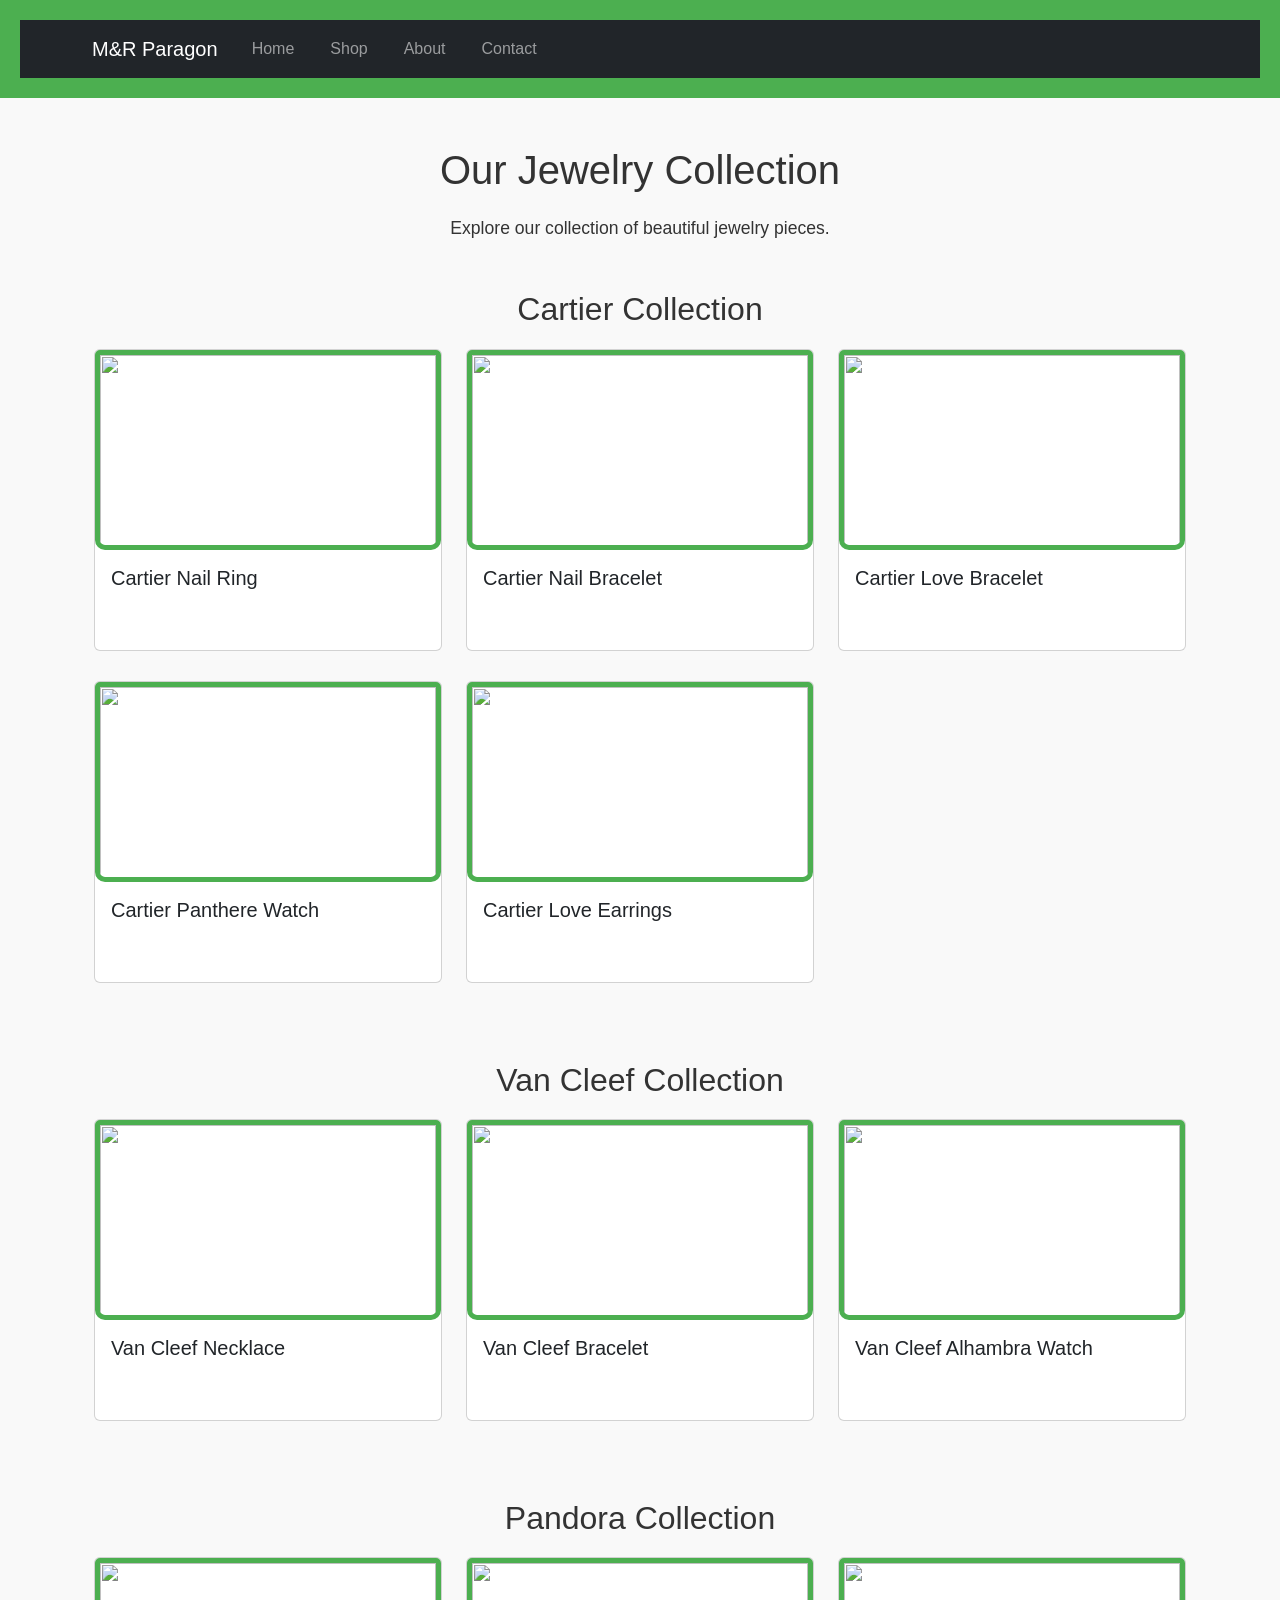
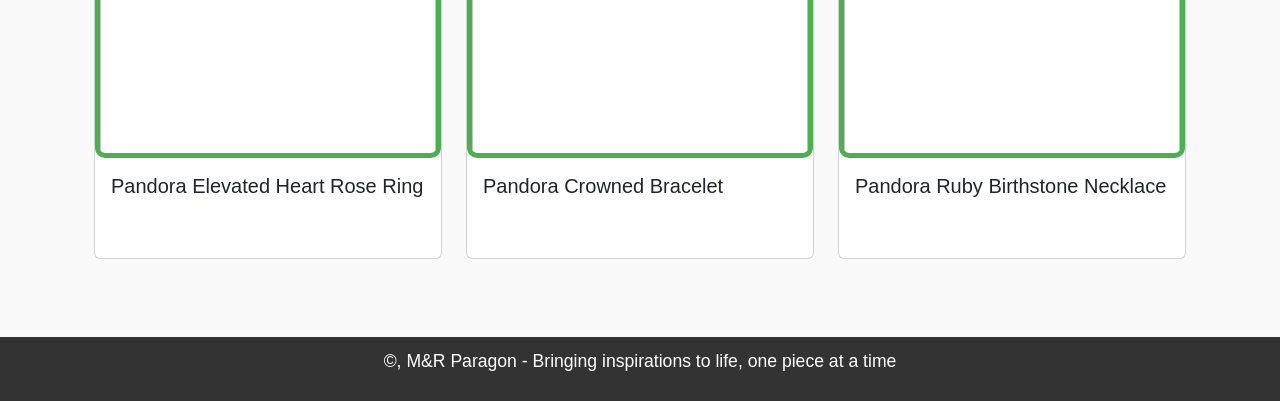
==== index.html @ f0ed409f "Update homepage title M&R Paragon and shop page" ====
<!DOCTYPE html>

<html lang="en">

<head>

<meta charset="UTF-8">

<meta name="viewport" content="width=device-width, initial-scale=1.0">

<title>M&R Paragon</title>

 <title>M&R Paragon</title> 

    <!-- Bootstrap CSS --> 

    <link href="https://cdn.jsdelivr.net/npm/bootstrap@5.3.0/dist/css/bootstrap.min.css" rel="stylesheet"> 

    <!-- Custom CSS --> 

    <link rel="stylesheet" href="styles.css"> 

</head>

<body>

<header> 

    <nav class="navbar navbar-expand-lg navbar-dark bg-dark"> 



        <div class="container"> 

            <a class="navbar-brand" href="index.html">M&R Paragon</a> 

            <button class="navbar-toggler" type="button" data-bs-toggle="collapse" data-bs-target="#navbarNav"> 

                <span class="navbar-toggler-icon"></span> 

            </button> 

            <div class="collapse navbar-collapse" id="navbarNav"> 

                <ul class="navbar-nav"> 

                    <li class="nav-item"> 

                        <a class="nav-link" href="index.html">Home</a> 

                    </li> 

                    <li class="nav-item"><a class="nav-link" href="shop.html">Shop</a> 
                    
                    </li>

                    <li class="nav-item"> 

                        <a class="nav-link" href="about.html">About</a> 

                    </li> 

                    <li class="nav-item"> 

                        <a class="nav-link" href="contact.html">Contact</a> 

                    </li> 

                </ul> 

            </div> 

        </div> 

    </nav> 

</header> 

<main>

<main class="container my-5"> 

        <div class="container mt-5">

        <h1 class="text-center">Our Jewelry Collection</h1>
        
        <p class="text-center">
            Explore our collection of beautiful jewelry pieces.
        </p>

    </div>

    <div class="container mt-5">
        <h2 class="text-center mt-5">Cartier Collection</h2>
        <div class="row">

            <div class="col-md-4">
                <div class="card">

                    <img src="https://i.redd.it/cartier-nail-ring-from-miss-chen-v0-prbji5fy61oc1.jpg?width=1600&format=pjpg&auto=webp&s=e58f113981d6c70416b1d5cdf6a191837d64e76e" class="card-img-top">

                    <div class="card-body">
                        <h5 class="card-title">Cartier Nail Ring</h5>
                    </div>

                </div>
            </div>
            <div class="col-md-4">
                <div class="card">

                    <img src="https://encrypted-tbn0.gstatic.com/images?q=tbn:ANd9GcS59gCNpRDJE7nk_mjT8EjLBcBiODa83-OTsg&s" class="card-img-top">

                    <div class="card-body">
                        <h5 class="card-title">Cartier Nail Bracelet</h5>
                    </div>

                </div>
            </div>
            <div class="col-md-4">
                <div class="card">

                    <img src="https://encrypted-tbn0.gstatic.com/images?q=tbn:ANd9GcSBH5bOCgPOYywVp0LKXH1x812YaNh8NZI_1w&s" class="card-img-top">

                    <div class="card-body">
                        <h5 class="card-title">Cartier Love Bracelet</h5>
                    </div>

                </div>
            </div>

             <div class="col-md-4">
                <div class="card">

                    <img src="https://encrypted-tbn0.gstatic.com/images?q=tbn:ANd9GcR2xNUr3nPArh5bxdLEZTwpgVVrJLgCX3lV2g&s" class="card-img-top">

                    <div class="card-body">
                        <h5 class="card-title">Cartier Panthere Watch</h5>
                    </div>

                </div>
           
        </div>

         <div class="col-md-4">
                <div class="card">

                    <img src="https://www.cartier.com/dw/image/v2/BGTJ_PRD/on/demandware.static/-/Sites-cartier-master/default/dw1294893d/images/large/c0703fadab275537988f1188187a8061.png?sw=750&sh=750&sm=fit&sfrm=png" class="card-img-top">

                    <div class="card-body">
                        <h5 class="card-title">Cartier Love Earrings</h5>
                    </div>

                </div>
            </div>

<!--Cartier Collection ends here-->
        </div> <!--end container-->

        <!--Van Cleef Collection start-->
        <h2 class="text-center mt-5">Van Cleef Collection</h2>
        <div class="row">

            <div class="col-md-4">
            <div class="card">

                <img src="https://encrypted-tbn0.gstatic.com/images?q=tbn:ANd9GcQ5LrPoDuQiIuS8qdY1t2RxNv528I95sNbLRg&s" class="card-img-top">

            
                <div class="card-body">
                    <h5 class="card-title">Van Cleef Necklace</h5>
                </div>
            </div>
        </div>

<div class="col-md-4">
    <div class="card">

        <img src="https://encrypted-tbn0.gstatic.com/images?q=tbn:ANd9GcTJ0sSZjDsdpOB0TRPhO69Ve5F_3e-x9BbHZA&s" class="card-img-top">

        <div class="card-body">
            <h5 class="card-title">Van Cleef Bracelet</h5>
        </div>

        </div>
    </div>

    <div class="col-md-4">
    <div class="card">

        <img src="https://encrypted-tbn0.gstatic.com/images?q=tbn:ANd9GcQs9DnrYNmbLQR7_C3rrWyErSYLRQumSHRibA&s" class="card-img-top">

        <div class="card-body">
            <h5 class="card-title">Van Cleef Alhambra Watch</h5>
        </div>

        </div>
    </div>

    <!--Van Cleef Collection ends here-->
        </div> <!-- end row -->

        <h2 class="text-center mt-5">Pandora Collection</h2>
        <div class="row">
            <!--Pandora products will go here-->

             <div class="col-md-4">
    <div class="card">

        <img src="https://encrypted-tbn0.gstatic.com/images?q=tbn:ANd9GcQ68-yUpdUv49bUozOsASN3nWpgLQJyqxqbLw&s" class="card-img-top">

        <div class="card-body">
            <h5 class="card-title">Pandora Elevated Heart Rose Ring</h5>
        </div>

        </div>
    </div>

    <div class="col-md-4">
    <div class="card">

        <img src="https://bijouterielaperlerare.ca/mod/file/ProductTemplateFichier/f7acadc65ab534a2d4072d58ca9f55b5.jpg" class="card-img-top">

        <div class="card-body">
            <h5 class="card-title">Pandora Crowned Bracelet</h5>
        </div>

        </div>
    </div>

    <div class="col-md-4">
    <div class="card">

        <img src="https://encrypted-tbn0.gstatic.com/images?q=tbn:ANd9GcROTANLi4XKSdwnOdxbN71Ahce00LwB6W_o-Q&s" class="card-img-top">

        <div class="card-body">
            <h5 class="card-title">Pandora Ruby Birthstone Necklace</h5>
        </div>
 

</div> 

</main> 

<footer>

<p>&copy,  M&R Paragon - Bringing inspirations to life, one piece at a time</p>

</footer>

    <!-- Bootstrap JS and dependencies --> 

    <script src="https://cdn.jsdelivr.net/npm/@popperjs/core@2.11.6/dist/umd/popper.min.js"></script> 

    <script src="https://cdn.jsdelivr.net/npm/bootstrap@5.3.0/dist/js/bootstrap.min.js"></script> 

</body>

</html>
---- styles.css ----
body {
font-family: Arial, sans-serif;
color: #333;
background-color: #f9f9f9;
margin: 0;
padding: 0;
line-height: 1.6;
}

header {
background-color: #4CAF50;
color: white;
padding: 20px;
text-align: center;
}

header h1 {
margin: 0;
}

nav a {
color: white;
text-decoration: none;
margin: 0 10px;
}

nav a:hover {
text-decoration: underline;
}

main img {
max-width: 100%;
height: auto;
display: block;
margin: 20px 0;
}

footer {
background-color: #333;
color: white;
text-align: center;
padding: 10px;
postion: fixed;
bottom: 0;
width: 100%
}

p {
font-size: 1.1em;
}

a {
color: #4CAF50;
text-decoration: none;
}

a:hover {
text-decoration: underline;
}

img {
border: 5px solid #4CAF50;
border-radius: 10px;
}

main a[href^="mailto:"] {
color: #ff5722;
font-weight: bold;
}
.card img{
     height: 200px;
    object-fit: cover;
}
.card-img-top {
    height: 200px;
    object-fit: cover;
    display: block;
    margin: 0 auto;
}

.card-h5 {
    text-align: center;
}

.row .col-md-4 {
    margin-bottom: 30px;
}

.card-body {
    min-height: 100px;
}

h1, h2 {
    text-align: center;
    margin-top: 20px;
    margin-bottom: 20px;
}

p {
    text-align: center;
    font-size: 1.1rem;
}
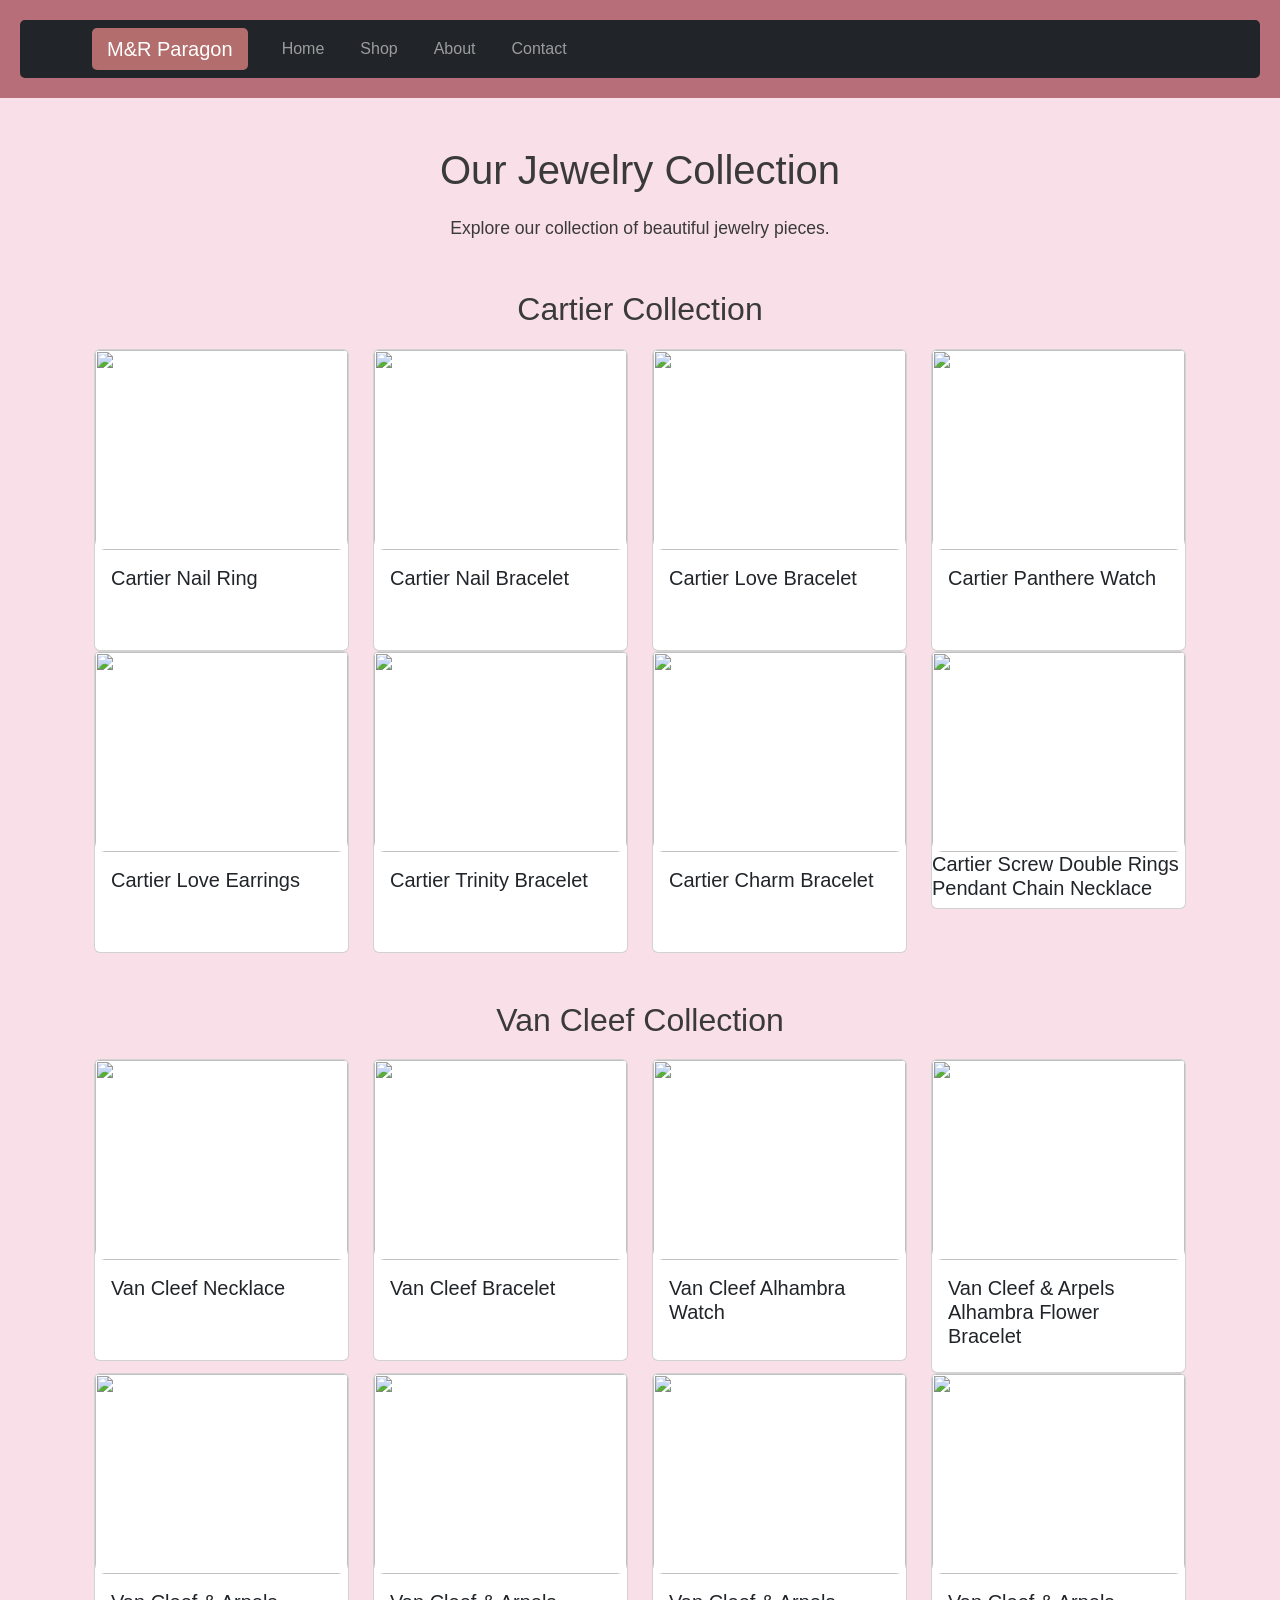
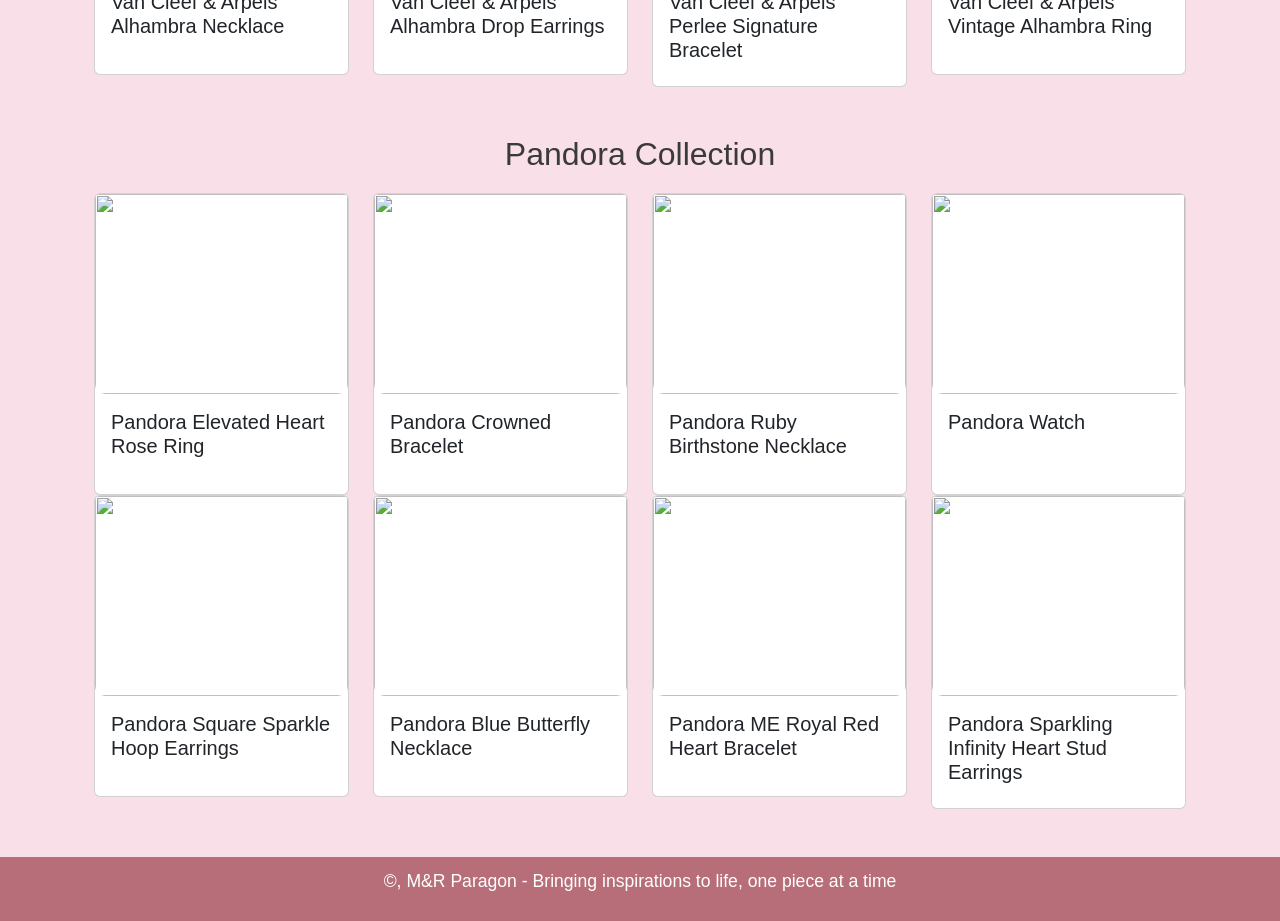
==== commit 47febd58: "Update homepage, add all new product images, update shop table" ====
--- a/index.html
+++ b/index.html
@@ -50,7 +50,9 @@
 
                     </li> 
 
-                    <li class="nav-item"><a class="nav-link" href="shop.html">Shop</a> 
+                    <li class="nav-item">
+                        
+                        <a class="nav-link" href="shop.html">Shop</a> 
                     
                     </li>
 
@@ -94,7 +96,7 @@
         <h2 class="text-center mt-5">Cartier Collection</h2>
         <div class="row">
 
-            <div class="col-md-4">
+            <div class="col-md-3">
                 <div class="card">
 
                     <img src="https://i.redd.it/cartier-nail-ring-from-miss-chen-v0-prbji5fy61oc1.jpg?width=1600&format=pjpg&auto=webp&s=e58f113981d6c70416b1d5cdf6a191837d64e76e" class="card-img-top">
@@ -105,7 +107,7 @@
 
                 </div>
             </div>
-            <div class="col-md-4">
+            <div class="col-md-3">
                 <div class="card">
 
                     <img src="https://encrypted-tbn0.gstatic.com/images?q=tbn:ANd9GcS59gCNpRDJE7nk_mjT8EjLBcBiODa83-OTsg&s" class="card-img-top">
@@ -116,7 +118,7 @@
 
                 </div>
             </div>
-            <div class="col-md-4">
+            <div class="col-md-3">
                 <div class="card">
 
                     <img src="https://encrypted-tbn0.gstatic.com/images?q=tbn:ANd9GcSBH5bOCgPOYywVp0LKXH1x812YaNh8NZI_1w&s" class="card-img-top">
@@ -128,7 +130,7 @@
                 </div>
             </div>
 
-             <div class="col-md-4">
+             <div class="col-md-3">
                 <div class="card">
 
                     <img src="https://encrypted-tbn0.gstatic.com/images?q=tbn:ANd9GcR2xNUr3nPArh5bxdLEZTwpgVVrJLgCX3lV2g&s" class="card-img-top">
@@ -141,7 +143,7 @@
            
         </div>
 
-         <div class="col-md-4">
+         <div class="col-md-3">
                 <div class="card">
 
                     <img src="https://www.cartier.com/dw/image/v2/BGTJ_PRD/on/demandware.static/-/Sites-cartier-master/default/dw1294893d/images/large/c0703fadab275537988f1188187a8061.png?sw=750&sh=750&sm=fit&sfrm=png" class="card-img-top">
@@ -150,6 +152,36 @@
                         <h5 class="card-title">Cartier Love Earrings</h5>
                     </div>
 
+                </div>
+            </div>
+
+            <div class="col-md-3">
+                <div class="card">
+
+                    <img src="https://mygemma.com/cdn/shop/products/123495-fv_d2d13447-26d2-4385-a4c2-ccbe6bdcfe4e_1200x.jpg?v=1663313050" class="card-img-top">
+
+                    <div class="card-body">
+                        <h5 class="card-title">Cartier Trinity Bracelet</h5>
+                    </div>
+                </div>
+            </div>
+
+            <div class="col-md-3">
+                <div class="card">
+
+                <img src="https://glennbradford.com/cdn/shop/products/BC46C680-EAB4-49AE-9970-42A597DC78D1_1280x.jpg?v=1670764748"class="card-img-top">
+
+                <div class="card-body">
+                    <h5 class="card-title">Cartier Charm Bracelet</h5>
+                </div>
+                </div>
+            </div>
+
+            <div class="col-md-3">
+                <div class="card">
+
+                    <img src="https://i.ebayimg.com/images/g/KNQAAOSwau1g-Elz/s-l400.jpg"class="card-img-top">
+                    <h5 class="card-title">Cartier Screw Double Rings Pendant Chain Necklace</h5>
                 </div>
             </div>
 
@@ -160,7 +192,7 @@
         <h2 class="text-center mt-5">Van Cleef Collection</h2>
         <div class="row">
 
-            <div class="col-md-4">
+            <div class="col-md-3">
             <div class="card">
 
                 <img src="https://encrypted-tbn0.gstatic.com/images?q=tbn:ANd9GcQ5LrPoDuQiIuS8qdY1t2RxNv528I95sNbLRg&s" class="card-img-top">
@@ -172,7 +204,7 @@
             </div>
         </div>
 
-<div class="col-md-4">
+<div class="col-md-3">
     <div class="card">
 
         <img src="https://encrypted-tbn0.gstatic.com/images?q=tbn:ANd9GcTJ0sSZjDsdpOB0TRPhO69Ve5F_3e-x9BbHZA&s" class="card-img-top">
@@ -184,7 +216,7 @@
         </div>
     </div>
 
-    <div class="col-md-4">
+    <div class="col-md-3">
     <div class="card">
 
         <img src="https://encrypted-tbn0.gstatic.com/images?q=tbn:ANd9GcQs9DnrYNmbLQR7_C3rrWyErSYLRQumSHRibA&s" class="card-img-top">
@@ -193,6 +225,61 @@
             <h5 class="card-title">Van Cleef Alhambra Watch</h5>
         </div>
 
+        </div>
+    </div>
+
+    <div class="col-md-3">
+        <div class="card">
+
+            <img src="https://cdn.salla.sa/RvPxw/5cbe5b20-49b4-4c45-ae9f-46ba56d51ec2-841.25x1000-2vhxqjWLwZJXRc8Lwtl9AqK66BhgEE1KMuLxle7w.jpg"class="card-img-top">
+            
+            <div class="card-body">
+            <h5 class="card-title">Van Cleef & Arpels Alhambra Flower Bracelet</h5>
+            </div>
+        </div>
+    </div>
+
+    <div class="col-md-3">
+        <div class="card">
+
+            <img src="https://www.anylovey.com/wp-content/uploads/2022/11/VCA-18CT-GOLD-ALHAMBRA-NECKLACE-BLUE-AGATE-10-MOTIFS-4-1024x1024.jpg"class="card-img-top">
+            
+            <div class="card-body">
+            <h5 class="card-title">Van Cleef & Arpels Alhambra Necklace</h5>
+            </div>
+            </div>
+    </div>
+
+    <div class="col-md-3">
+        <div class="card">
+
+            <img src="https://encrypted-tbn0.gstatic.com/images?q=tbn:ANd9GcQzBbYdA_wfGHn_tZrPWEj-_QPlF0PJa55gOA&s"class="card-img-top">
+
+            <div class="card-body">
+                <h5 class="card-title">Van Cleef & Arpels Alhambra Drop Earrings</h5>
+            </div>
+        </div>
+    </div>
+
+    <div class="col-md-3">
+        <div class="card">
+
+            <img src="https://backend.yoogiscloset.com/media/catalog/product/3/5/356263_01.jpg?quality=80&bg-color=255,255,255&fit=bounds&height=490&width=370"class="card-img-top">
+
+            <div class="card-body">
+                <h5 class="card-title">Van Cleef & Arpels Perlee Signature Bracelet</h5>
+            </div>
+        </div>
+    </div>
+
+    <div class="col-md-3">
+        <div class="card">
+
+            <img src="https://encrypted-tbn0.gstatic.com/images?q=tbn:ANd9GcR6o2smy-uP2DYG84WHpjF4rq_TqR-aBGAGJw&s"class="card-img-top">
+
+            <div class="card-body">
+                <h5 class="card-title">Van Cleef & Arpels Vintage Alhambra Ring</h5>
+            </div>
         </div>
     </div>
 
@@ -203,7 +290,7 @@
         <div class="row">
             <!--Pandora products will go here-->
 
-             <div class="col-md-4">
+             <div class="col-md-3">
     <div class="card">
 
         <img src="https://encrypted-tbn0.gstatic.com/images?q=tbn:ANd9GcQ68-yUpdUv49bUozOsASN3nWpgLQJyqxqbLw&s" class="card-img-top">
@@ -215,7 +302,7 @@
         </div>
     </div>
 
-    <div class="col-md-4">
+    <div class="col-md-3">
     <div class="card">
 
         <img src="https://bijouterielaperlerare.ca/mod/file/ProductTemplateFichier/f7acadc65ab534a2d4072d58ca9f55b5.jpg" class="card-img-top">
@@ -227,7 +314,7 @@
         </div>
     </div>
 
-    <div class="col-md-4">
+    <div class="col-md-3">
     <div class="card">
 
         <img src="https://encrypted-tbn0.gstatic.com/images?q=tbn:ANd9GcROTANLi4XKSdwnOdxbN71Ahce00LwB6W_o-Q&s" class="card-img-top">
@@ -235,10 +322,65 @@
         <div class="card-body">
             <h5 class="card-title">Pandora Ruby Birthstone Necklace</h5>
         </div>
- 
+    </div>
 
 </div> 
 
+<div class="col-md-3">
+    <div class="card">
+
+        <img src="https://www.one46.com.au/cdn/shop/products/product-image-929830921_grande.jpg?v=1571555003"class="card-img-top">
+
+        <div class="card-body">
+            <h5 class="card-title">Pandora Watch</h5>
+        </div>
+    </div>
+</div>
+
+<div class="col-md-3">
+    <div class="card">
+
+        <img src="https://encrypted-tbn0.gstatic.com/images?q=tbn:ANd9GcTZxsQ6nhyPdMHiuHzDd7z8ibmBiLeM-Dqj1w&s"class="card-img-top">
+
+        <div class="card-body">
+            <h5 class="card-title">Pandora Square Sparkle Hoop Earrings</h5>
+        </div>
+    </div>
+</div>
+
+<div class="col-md-3">
+    <div class="card">
+
+        <img src="https://stylessencej.com/cdn/shop/files/B802652_9d0a36f1-6894-4df8-b0a5-c59a832701a6_1200x.jpg?v=1766503993"class="card-img-top">
+
+        <div class="card-body">
+            <h5 class="card-title">Pandora Blue Butterfly Necklace</h5>
+        </div>
+    </div>
+</div>
+
+<div class="col-md-3">
+    <div class="card">
+
+        <img src="https://monicajewelers.com/cdn/shop/products/B8BYOGS0012_25313eee-40b4-4685-ac55-943af9cb8579.jpg?v=1654592421"class="card-img-top">
+
+        <div class="card-body">
+            <h5 class="card-title">Pandora ME Royal Red Heart Bracelet</h5>
+        </div>
+    </div>
+</div>
+
+<div class="col-md-3">
+    <div class="card">
+
+        <img src="https://zoom.jewelryimages.net/edge/tiptonsfinejewelry/images/edge/835-00012.jpg"class="card-img-top">
+
+        <div class="card-body">
+            <h5 class="card-title">Pandora Sparkling Infinity Heart Stud Earrings</h5>
+        </div>
+    </div>
+</div>
+
 </main> 
 
 <footer>
--- a/styles.css
+++ b/styles.css
@@ -1,14 +1,14 @@
 body {
 font-family: Arial, sans-serif;
-color: #333;
-background-color: #f9f9f9;
+color: #3a3a3a;
+background-color: #f9dfe7;
 margin: 0;
 padding: 0;
 line-height: 1.6;
 }
 
 header {
-background-color: #4CAF50;
+background-color: #b76e79;
 color: white;
 padding: 20px;
 text-align: center;
@@ -24,8 +24,33 @@
 margin: 0 10px;
 }
 
+nav a {
+color: white;
+text-decoration: none;
+margin: 0 10px;
+background-color: #b26d6c;
+padding: 8px 15px;
+border-radius: 5px;
+transition: background 0.3s;
+}
+
 nav a:hover {
+background-color: #c08382;    
 text-decoration: underline;
+}
+
+ul.navbar-nav {
+background-color: transparent;
+padding: 0;
+list-style: none;
+margin: 0;    
+}
+
+nav {
+background-color: #b76e79;
+padding: 10px 0;
+text-align: center;
+border-radius: 5px;    
 }
 
 main img {
@@ -36,7 +61,7 @@
 }
 
 footer {
-background-color: #333;
+background-color: #b76e79;
 color: white;
 text-align: center;
 padding: 10px;
@@ -50,7 +75,7 @@
 }
 
 a {
-color: #4CAF50;
+color: #b76e79;
 text-decoration: none;
 }
 
@@ -59,7 +84,7 @@
 }
 
 img {
-border: 5px solid #4CAF50;
+border: none;
 border-radius: 10px;
 }
 
@@ -99,4 +124,127 @@
 p {
     text-align: center;
     font-size: 1.1rem;
-}+}
+
+a[href^="mailto:"] {
+    background-color: transparent;
+    color: #000;
+    text-decoration: underline;
+    padding: 0;
+    border: none;
+}
+
+.product-grid {
+display: flex;
+flex-wrap: wrap;
+justify-content: center;
+gap: 20px;
+}
+
+.product-grid .card {
+flex: 1 1 calc(25% - 20px);
+max-width: calc(25% - 20px);    
+}
+
+.product-grid .card img {
+width: 100%;
+height: auto;
+object-fit: cover;
+border-radius: 10px;    
+}
+
+.contact-section {
+    padding: 80px 20px;
+    text-align: center;
+}
+
+.contact-form {
+    max-width: 500px;
+    margin: 0 auto;
+    display: flex;
+    flex-direction: column;
+    gap: 20px;
+}
+
+.contact-form input {
+    padding: 14px;
+    border: 1px xolid #f3cdd7;
+    border-radius: 10px;
+    outline: none;
+    font-size: 15px;
+}
+
+.contact-form input: focus {
+    border-color: #d88fa3;
+    box-shadow: 0 0 5px rgba(216, 143, 163, 0.3);
+}
+
+.message-wrapper {
+    position: relative;
+}
+
+.message-wrapper textarea {
+    width: 100%;
+    padding: 14px;
+    padding-bottom: 60px;
+    border: 1px solid #f3ccd7;
+    border-radius: 10px;
+    outline: none;
+    font-size: 15px;
+    resize: none;
+}
+
+.message-wrapper textarea: focus {
+    border-color: #d88fa3;
+    box-shadow: 0 0 5px rgba(216, 143, 163, 0.3)
+}
+
+.message-wrapper button {
+    position: absolute;
+    bottom: 12px;
+    right: 12px;
+    background-color: #d88fa3;
+    color: white;
+    border: none;
+    padding: 8px 16px;
+    border-radius: 8px;
+    font-size: 14px;
+    transition: 0.3s ease;
+}
+
+.message-wrapper button:hover {
+    background-color: #c5768d;
+}
+
+.visit-us {
+    margin-top: 50px;
+    text-align: center;
+}
+
+.visit-us h3 {
+    font-size: 20px;
+    margin-bottom: 15px;
+    color: #d88fa3;
+}
+
+.business-hours {
+    margin: 0 auto;
+    border-collapse: collapse;
+    font-size: 16px;
+}
+
+.business-hours td {
+    padding: 10px 20px;
+    border: 1px solid #f3cdd7;
+    border-radius: 6px;
+}
+
+.business-hours tr:first-child td {
+    font-weight: 500;
+}
+
+.business-hours tr:last-child{
+    color: #777;
+}
+
+
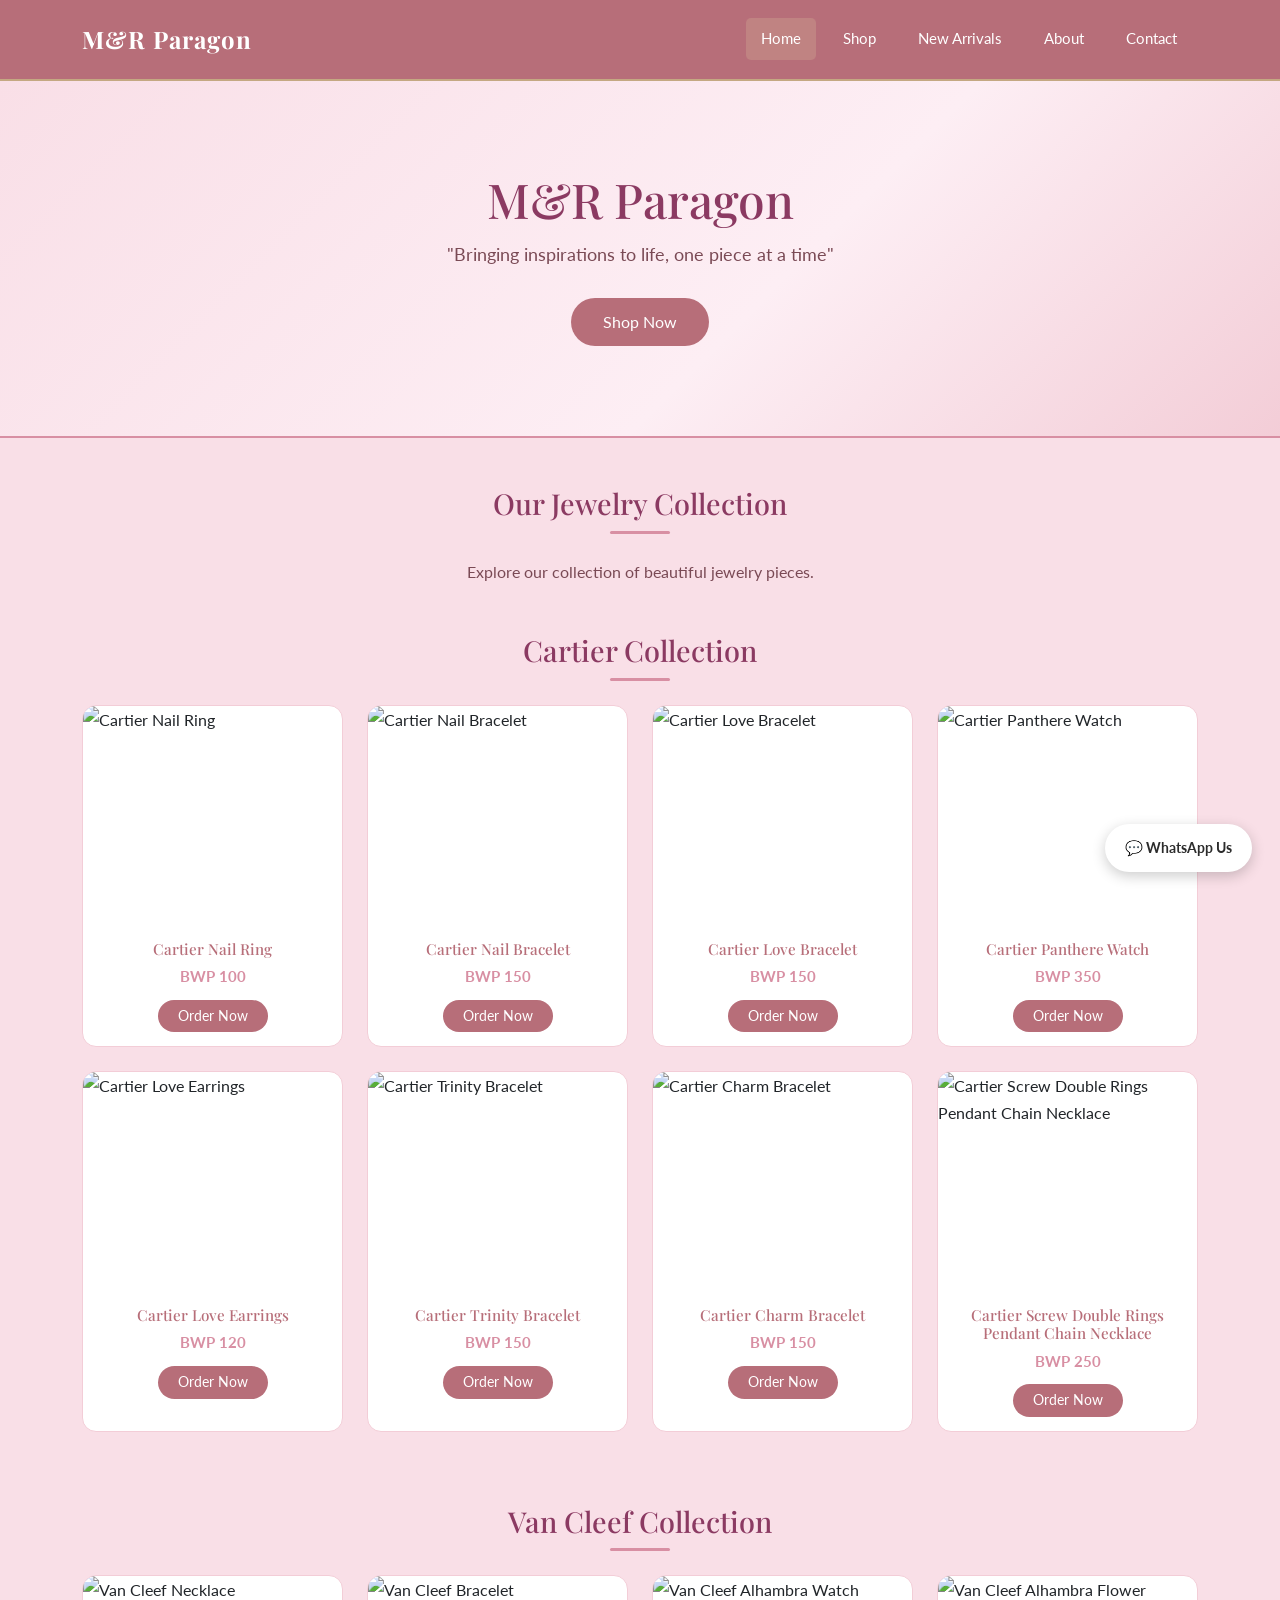
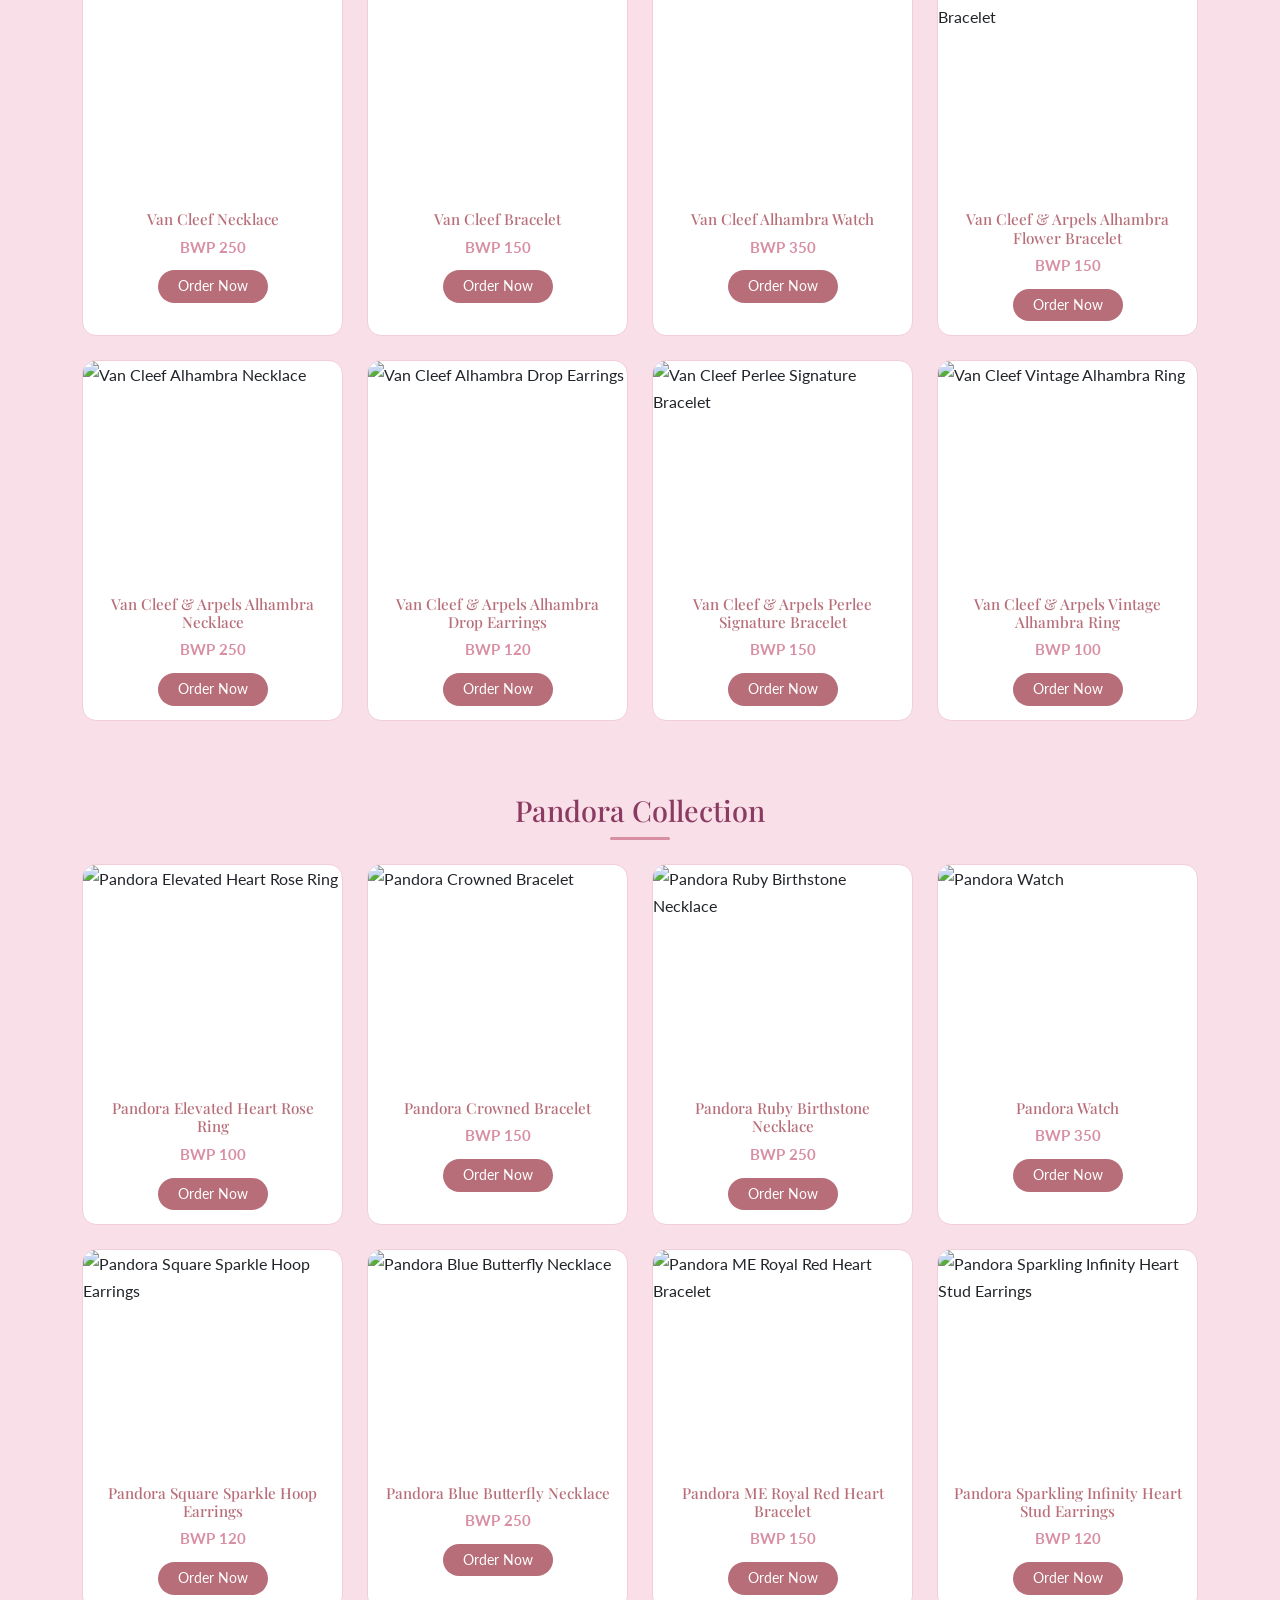
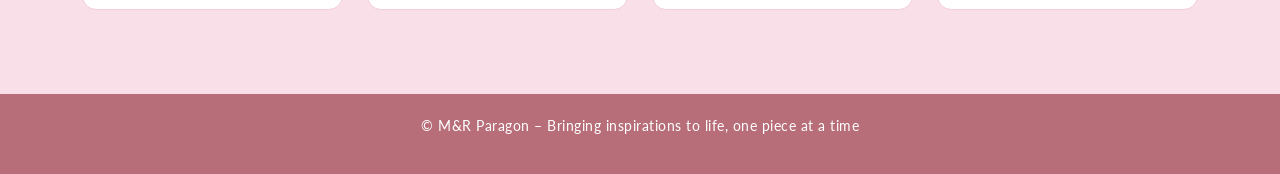
==== commit 768c6e7a: "Changes to all pages" ====
--- a/index.html
+++ b/index.html
@@ -1,400 +1,361 @@
 <!DOCTYPE html>
-
 <html lang="en">
 
 <head>
-
-<meta charset="UTF-8">
-
-<meta name="viewport" content="width=device-width, initial-scale=1.0">
-
-<title>M&R Paragon</title>
-
- <title>M&R Paragon</title> 
-
-    <!-- Bootstrap CSS --> 
-
-    <link href="https://cdn.jsdelivr.net/npm/bootstrap@5.3.0/dist/css/bootstrap.min.css" rel="stylesheet"> 
-
-    <!-- Custom CSS --> 
-
-    <link rel="stylesheet" href="styles.css"> 
-
+    <meta charset="UTF-8">
+    <meta name="viewport" content="width=device-width, initial-scale=1.0">
+    <title>M&R Paragon</title>
+
+    <!-- Bootstrap CSS -->
+    <link href="https://cdn.jsdelivr.net/npm/bootstrap@5.3.0/dist/css/bootstrap.min.css" rel="stylesheet">
+
+    <!-- Custom CSS -->
+    <link rel="stylesheet" href="styles.css">
 </head>
 
 <body>
 
-<header> 
-
-    <nav class="navbar navbar-expand-lg navbar-dark bg-dark"> 
-
-
-
-        <div class="container"> 
-
-            <a class="navbar-brand" href="index.html">M&R Paragon</a> 
-
-            <button class="navbar-toggler" type="button" data-bs-toggle="collapse" data-bs-target="#navbarNav"> 
-
-                <span class="navbar-toggler-icon"></span> 
-
-            </button> 
-
-            <div class="collapse navbar-collapse" id="navbarNav"> 
-
-                <ul class="navbar-nav"> 
-
-                    <li class="nav-item"> 
-
-                        <a class="nav-link" href="index.html">Home</a> 
-
-                    </li> 
-
-                    <li class="nav-item">
-                        
-                        <a class="nav-link" href="shop.html">Shop</a> 
-                    
-                    </li>
-
-                    <li class="nav-item"> 
-
-                        <a class="nav-link" href="about.html">About</a> 
-
-                    </li> 
-
-                    <li class="nav-item"> 
-
-                        <a class="nav-link" href="contact.html">Contact</a> 
-
-                    </li> 
-
-                </ul> 
-
-            </div> 
-
-        </div> 
-
-    </nav> 
-
-</header> 
-
-<main>
-
-<main class="container my-5"> 
-
-        <div class="container mt-5">
-
-        <h1 class="text-center">Our Jewelry Collection</h1>
-        
-        <p class="text-center">
-            Explore our collection of beautiful jewelry pieces.
-        </p>
-
-    </div>
-
-    <div class="container mt-5">
-        <h2 class="text-center mt-5">Cartier Collection</h2>
-        <div class="row">
-
-            <div class="col-md-3">
-                <div class="card">
-
-                    <img src="https://i.redd.it/cartier-nail-ring-from-miss-chen-v0-prbji5fy61oc1.jpg?width=1600&format=pjpg&auto=webp&s=e58f113981d6c70416b1d5cdf6a191837d64e76e" class="card-img-top">
-
-                    <div class="card-body">
-                        <h5 class="card-title">Cartier Nail Ring</h5>
-                    </div>
-
+    <!-- Navbar -->
+    <header>
+        <nav class="navbar navbar-expand-lg">
+            <div class="container">
+                <a class="navbar-brand" href="index.html">M&R Paragon</a>
+                <button class="navbar-toggler" type="button" data-bs-toggle="collapse" data-bs-target="#navbarNav">
+                    <span class="navbar-toggler-icon"></span>
+                </button>
+                <div class="collapse navbar-collapse" id="navbarNav">
+                    <ul class="navbar-nav ms-auto">
+                        <li class="nav-item">
+                            <a class="nav-link active" href="index.html">Home</a>
+                        </li>
+                        <li class="nav-item">
+                            <a class="nav-link" href="shop.html">Shop</a>
+                        </li>
+                        <li class="nav-item">
+                            <a class="nav-link" href="new-arrivals.html">New Arrivals</a>
+                        </li>
+                        <li class="nav-item">
+                            <a class="nav-link" href="about.html">About</a>
+                        </li>
+                        <li class="nav-item">
+                            <a class="nav-link" href="contact.html">Contact</a>
+                        </li>
+                    </ul>
                 </div>
             </div>
-            <div class="col-md-3">
-                <div class="card">
-
-                    <img src="https://encrypted-tbn0.gstatic.com/images?q=tbn:ANd9GcS59gCNpRDJE7nk_mjT8EjLBcBiODa83-OTsg&s" class="card-img-top">
-
-                    <div class="card-body">
-                        <h5 class="card-title">Cartier Nail Bracelet</h5>
-                    </div>
-
-                </div>
+        </nav>
+    </header>
+
+    <main class="container-fluid px-0">
+
+        <!-- Hero Section -->
+        <section class="hero">
+            <h1>M&R Paragon</h1>
+            <p>"Bringing inspirations to life, one piece at a time"</p>
+            <a href="shop.html" class="btn btn-primary">Shop Now</a>
+        </section>
+
+        <div class="container my-5">
+            <h1 class="section-title">Our Jewelry Collection</h1>
+            <p class="text-center mb-5" style="color: #7a4a55;">Explore our collection of beautiful jewelry pieces.</p>
+
+            <!-- Cartier Collection -->
+            <h2 class="section-title">Cartier Collection</h2>
+            <div class="row">
+
+                <div class="col-md-3">
+                    <div class="card">
+                        <img src="https://i.redd.it/cartier-nail-ring-from-miss-chen-v0-prbji5fy61oc1.jpg?width=1600&format=pjpg&auto=webp&s=e58f113981d6c70416b1d5cdf6a191837d64e76e" class="card-img-top" alt="Cartier Nail Ring">
+                        <div class="card-body">
+                            <h5 class="card-title">Cartier Nail Ring</h5>
+                            <p class="card-price">BWP 100</p>
+                            <a href="shop.html" class="btn">Order Now</a>
+                        </div>
+                    </div>
+                </div>
+
+                <div class="col-md-3">
+                    <div class="card">
+                        <img src="https://encrypted-tbn0.gstatic.com/images?q=tbn:ANd9GcS59gCNpRDJE7nk_mjT8EjLBcBiODa83-OTsg&s" class="card-img-top" alt="Cartier Nail Bracelet">
+                        <div class="card-body">
+                            <h5 class="card-title">Cartier Nail Bracelet</h5>
+                            <p class="card-price">BWP 150</p>
+                            <a href="shop.html" class="btn">Order Now</a>
+                        </div>
+                    </div>
+                </div>
+
+                <div class="col-md-3">
+                    <div class="card">
+                        <img src="https://encrypted-tbn0.gstatic.com/images?q=tbn:ANd9GcSBH5bOCgPOYywVp0LKXH1x812YaNh8NZI_1w&s" class="card-img-top" alt="Cartier Love Bracelet">
+                        <div class="card-body">
+                            <h5 class="card-title">Cartier Love Bracelet</h5>
+                            <p class="card-price">BWP 150</p>
+                            <a href="shop.html" class="btn">Order Now</a>
+                        </div>
+                    </div>
+                </div>
+
+                <div class="col-md-3">
+                    <div class="card">
+                        <img src="https://encrypted-tbn0.gstatic.com/images?q=tbn:ANd9GcR2xNUr3nPArh5bxdLEZTwpgVVrJLgCX3lV2g&s" class="card-img-top" alt="Cartier Panthere Watch">
+                        <div class="card-body">
+                            <h5 class="card-title">Cartier Panthere Watch</h5>
+                            <p class="card-price">BWP 350</p>
+                            <a href="shop.html" class="btn">Order Now</a>
+                        </div>
+                    </div>
+                </div>
+
+                <div class="col-md-3">
+                    <div class="card">
+                        <img src="https://www.cartier.com/dw/image/v2/BGTJ_PRD/on/demandware.static/-/Sites-cartier-master/default/dw1294893d/images/large/c0703fadab275537988f1188187a8061.png?sw=750&sh=750&sm=fit&sfrm=png" class="card-img-top" alt="Cartier Love Earrings">
+                        <div class="card-body">
+                            <h5 class="card-title">Cartier Love Earrings</h5>
+                            <p class="card-price">BWP 120</p>
+                            <a href="shop.html" class="btn">Order Now</a>
+                        </div>
+                    </div>
+                </div>
+
+                <div class="col-md-3">
+                    <div class="card">
+                        <img src="https://mygemma.com/cdn/shop/products/123495-fv_d2d13447-26d2-4385-a4c2-ccbe6bdcfe4e_1200x.jpg?v=1663313050" class="card-img-top" alt="Cartier Trinity Bracelet">
+                        <div class="card-body">
+                            <h5 class="card-title">Cartier Trinity Bracelet</h5>
+                            <p class="card-price">BWP 150</p>
+                            <a href="shop.html" class="btn">Order Now</a>
+                        </div>
+                    </div>
+                </div>
+
+                <div class="col-md-3">
+                    <div class="card">
+                        <img src="https://glennbradford.com/cdn/shop/products/BC46C680-EAB4-49AE-9970-42A597DC78D1_1280x.jpg?v=1670764748" class="card-img-top" alt="Cartier Charm Bracelet">
+                        <div class="card-body">
+                            <h5 class="card-title">Cartier Charm Bracelet</h5>
+                            <p class="card-price">BWP 150</p>
+                            <a href="shop.html" class="btn">Order Now</a>
+                        </div>
+                    </div>
+                </div>
+
+                <div class="col-md-3">
+                    <div class="card">
+                        <img src="https://i.ebayimg.com/images/g/KNQAAOSwau1g-Elz/s-l400.jpg" class="card-img-top" alt="Cartier Screw Double Rings Pendant Chain Necklace">
+                        <div class="card-body">
+                            <h5 class="card-title">Cartier Screw Double Rings Pendant Chain Necklace</h5>
+                            <p class="card-price">BWP 250</p>
+                            <a href="shop.html" class="btn">Order Now</a>
+                        </div>
+                    </div>
+                </div>
+
             </div>
-            <div class="col-md-3">
-                <div class="card">
-
-                    <img src="https://encrypted-tbn0.gstatic.com/images?q=tbn:ANd9GcSBH5bOCgPOYywVp0LKXH1x812YaNh8NZI_1w&s" class="card-img-top">
-
-                    <div class="card-body">
-                        <h5 class="card-title">Cartier Love Bracelet</h5>
-                    </div>
-
-                </div>
+
+            <!-- Van Cleef Collection -->
+            <h2 class="section-title mt-5">Van Cleef Collection</h2>
+            <div class="row">
+
+                <div class="col-md-3">
+                    <div class="card">
+                        <img src="https://encrypted-tbn0.gstatic.com/images?q=tbn:ANd9GcQ5LrPoDuQiIuS8qdY1t2RxNv528I95sNbLRg&s" class="card-img-top" alt="Van Cleef Necklace">
+                        <div class="card-body">
+                            <h5 class="card-title">Van Cleef Necklace</h5>
+                            <p class="card-price">BWP 250</p>
+                            <a href="shop.html" class="btn">Order Now</a>
+                        </div>
+                    </div>
+                </div>
+
+                <div class="col-md-3">
+                    <div class="card">
+                        <img src="https://encrypted-tbn0.gstatic.com/images?q=tbn:ANd9GcTJ0sSZjDsdpOB0TRPhO69Ve5F_3e-x9BbHZA&s" class="card-img-top" alt="Van Cleef Bracelet">
+                        <div class="card-body">
+                            <h5 class="card-title">Van Cleef Bracelet</h5>
+                            <p class="card-price">BWP 150</p>
+                            <a href="shop.html" class="btn">Order Now</a>
+                        </div>
+                    </div>
+                </div>
+
+                <div class="col-md-3">
+                    <div class="card">
+                        <img src="https://encrypted-tbn0.gstatic.com/images?q=tbn:ANd9GcQs9DnrYNmbLQR7_C3rrWyErSYLRQumSHRibA&s" class="card-img-top" alt="Van Cleef Alhambra Watch">
+                        <div class="card-body">
+                            <h5 class="card-title">Van Cleef Alhambra Watch</h5>
+                            <p class="card-price">BWP 350</p>
+                            <a href="shop.html" class="btn">Order Now</a>
+                        </div>
+                    </div>
+                </div>
+
+                <div class="col-md-3">
+                    <div class="card">
+                        <img src="https://cdn.salla.sa/RvPxw/5cbe5b20-49b4-4c45-ae9f-46ba56d51ec2-841.25x1000-2vhxqjWLwZJXRc8Lwtl9AqK66BhgEE1KMuLxle7w.jpg" class="card-img-top" alt="Van Cleef Alhambra Flower Bracelet">
+                        <div class="card-body">
+                            <h5 class="card-title">Van Cleef & Arpels Alhambra Flower Bracelet</h5>
+                            <p class="card-price">BWP 150</p>
+                            <a href="shop.html" class="btn">Order Now</a>
+                        </div>
+                    </div>
+                </div>
+
+                <div class="col-md-3">
+                    <div class="card">
+                        <img src="https://www.anylovey.com/wp-content/uploads/2022/11/VCA-18CT-GOLD-ALHAMBRA-NECKLACE-BLUE-AGATE-10-MOTIFS-4-1024x1024.jpg" class="card-img-top" alt="Van Cleef Alhambra Necklace">
+                        <div class="card-body">
+                            <h5 class="card-title">Van Cleef & Arpels Alhambra Necklace</h5>
+                            <p class="card-price">BWP 250</p>
+                            <a href="shop.html" class="btn">Order Now</a>
+                        </div>
+                    </div>
+                </div>
+
+                <div class="col-md-3">
+                    <div class="card">
+                        <img src="https://encrypted-tbn0.gstatic.com/images?q=tbn:ANd9GcQzBbYdA_wfGHn_tZrPWEj-_QPlF0PJa55gOA&s" class="card-img-top" alt="Van Cleef Alhambra Drop Earrings">
+                        <div class="card-body">
+                            <h5 class="card-title">Van Cleef & Arpels Alhambra Drop Earrings</h5>
+                            <p class="card-price">BWP 120</p>
+                            <a href="shop.html" class="btn">Order Now</a>
+                        </div>
+                    </div>
+                </div>
+
+                <div class="col-md-3">
+                    <div class="card">
+                        <img src="https://backend.yoogiscloset.com/media/catalog/product/3/5/356263_01.jpg?quality=80&bg-color=255,255,255&fit=bounds&height=490&width=370" class="card-img-top" alt="Van Cleef Perlee Signature Bracelet">
+                        <div class="card-body">
+                            <h5 class="card-title">Van Cleef & Arpels Perlee Signature Bracelet</h5>
+                            <p class="card-price">BWP 150</p>
+                            <a href="shop.html" class="btn">Order Now</a>
+                        </div>
+                    </div>
+                </div>
+
+                <div class="col-md-3">
+                    <div class="card">
+                        <img src="https://encrypted-tbn0.gstatic.com/images?q=tbn:ANd9GcR6o2smy-uP2DYG84WHpjF4rq_TqR-aBGAGJw&s" class="card-img-top" alt="Van Cleef Vintage Alhambra Ring">
+                        <div class="card-body">
+                            <h5 class="card-title">Van Cleef & Arpels Vintage Alhambra Ring</h5>
+                            <p class="card-price">BWP 100</p>
+                            <a href="shop.html" class="btn">Order Now</a>
+                        </div>
+                    </div>
+                </div>
+
             </div>
 
-             <div class="col-md-3">
-                <div class="card">
-
-                    <img src="https://encrypted-tbn0.gstatic.com/images?q=tbn:ANd9GcR2xNUr3nPArh5bxdLEZTwpgVVrJLgCX3lV2g&s" class="card-img-top">
-
-                    <div class="card-body">
-                        <h5 class="card-title">Cartier Panthere Watch</h5>
-                    </div>
-
-                </div>
-           
-        </div>
-
-         <div class="col-md-3">
-                <div class="card">
-
-                    <img src="https://www.cartier.com/dw/image/v2/BGTJ_PRD/on/demandware.static/-/Sites-cartier-master/default/dw1294893d/images/large/c0703fadab275537988f1188187a8061.png?sw=750&sh=750&sm=fit&sfrm=png" class="card-img-top">
-
-                    <div class="card-body">
-                        <h5 class="card-title">Cartier Love Earrings</h5>
-                    </div>
-
-                </div>
-            </div>
-
-            <div class="col-md-3">
-                <div class="card">
-
-                    <img src="https://mygemma.com/cdn/shop/products/123495-fv_d2d13447-26d2-4385-a4c2-ccbe6bdcfe4e_1200x.jpg?v=1663313050" class="card-img-top">
-
-                    <div class="card-body">
-                        <h5 class="card-title">Cartier Trinity Bracelet</h5>
-                    </div>
-                </div>
-            </div>
-
-            <div class="col-md-3">
-                <div class="card">
-
-                <img src="https://glennbradford.com/cdn/shop/products/BC46C680-EAB4-49AE-9970-42A597DC78D1_1280x.jpg?v=1670764748"class="card-img-top">
-
-                <div class="card-body">
-                    <h5 class="card-title">Cartier Charm Bracelet</h5>
-                </div>
-                </div>
-            </div>
-
-            <div class="col-md-3">
-                <div class="card">
-
-                    <img src="https://i.ebayimg.com/images/g/KNQAAOSwau1g-Elz/s-l400.jpg"class="card-img-top">
-                    <h5 class="card-title">Cartier Screw Double Rings Pendant Chain Necklace</h5>
-                </div>
-            </div>
-
-<!--Cartier Collection ends here-->
-        </div> <!--end container-->
-
-        <!--Van Cleef Collection start-->
-        <h2 class="text-center mt-5">Van Cleef Collection</h2>
-        <div class="row">
-
-            <div class="col-md-3">
-            <div class="card">
-
-                <img src="https://encrypted-tbn0.gstatic.com/images?q=tbn:ANd9GcQ5LrPoDuQiIuS8qdY1t2RxNv528I95sNbLRg&s" class="card-img-top">
-
-            
-                <div class="card-body">
-                    <h5 class="card-title">Van Cleef Necklace</h5>
-                </div>
+            <!-- Pandora Collection -->
+            <h2 class="section-title mt-5">Pandora Collection</h2>
+            <div class="row">
+
+                <div class="col-md-3">
+                    <div class="card">
+                        <img src="https://encrypted-tbn0.gstatic.com/images?q=tbn:ANd9GcQ68-yUpdUv49bUozOsASN3nWpgLQJyqxqbLw&s" class="card-img-top" alt="Pandora Elevated Heart Rose Ring">
+                        <div class="card-body">
+                            <h5 class="card-title">Pandora Elevated Heart Rose Ring</h5>
+                            <p class="card-price">BWP 100</p>
+                            <a href="shop.html" class="btn">Order Now</a>
+                        </div>
+                    </div>
+                </div>
+
+                <div class="col-md-3">
+                    <div class="card">
+                        <img src="https://bijouterielaperlerare.ca/mod/file/ProductTemplateFichier/f7acadc65ab534a2d4072d58ca9f55b5.jpg" class="card-img-top" alt="Pandora Crowned Bracelet">
+                        <div class="card-body">
+                            <h5 class="card-title">Pandora Crowned Bracelet</h5>
+                            <p class="card-price">BWP 150</p>
+                            <a href="shop.html" class="btn">Order Now</a>
+                        </div>
+                    </div>
+                </div>
+
+                <div class="col-md-3">
+                    <div class="card">
+                        <img src="https://encrypted-tbn0.gstatic.com/images?q=tbn:ANd9GcROTANLi4XKSdwnOdxbN71Ahce00LwB6W_o-Q&s" class="card-img-top" alt="Pandora Ruby Birthstone Necklace">
+                        <div class="card-body">
+                            <h5 class="card-title">Pandora Ruby Birthstone Necklace</h5>
+                            <p class="card-price">BWP 250</p>
+                            <a href="shop.html" class="btn">Order Now</a>
+                        </div>
+                    </div>
+                </div>
+
+                <div class="col-md-3">
+                    <div class="card">
+                        <img src="https://www.one46.com.au/cdn/shop/products/product-image-929830921_grande.jpg?v=1571555003" class="card-img-top" alt="Pandora Watch">
+                        <div class="card-body">
+                            <h5 class="card-title">Pandora Watch</h5>
+                            <p class="card-price">BWP 350</p>
+                            <a href="shop.html" class="btn">Order Now</a>
+                        </div>
+                    </div>
+                </div>
+
+                <div class="col-md-3">
+                    <div class="card">
+                        <img src="https://encrypted-tbn0.gstatic.com/images?q=tbn:ANd9GcTZxsQ6nhyPdMHiuHzDd7z8ibmBiLeM-Dqj1w&s" class="card-img-top" alt="Pandora Square Sparkle Hoop Earrings">
+                        <div class="card-body">
+                            <h5 class="card-title">Pandora Square Sparkle Hoop Earrings</h5>
+                            <p class="card-price">BWP 120</p>
+                            <a href="shop.html" class="btn">Order Now</a>
+                        </div>
+                    </div>
+                </div>
+
+                <div class="col-md-3">
+                    <div class="card">
+                        <img src="https://stylessencej.com/cdn/shop/files/B802652_9d0a36f1-6894-4df8-b0a5-c59a832701a6_1200x.jpg?v=1766503993" class="card-img-top" alt="Pandora Blue Butterfly Necklace">
+                        <div class="card-body">
+                            <h5 class="card-title">Pandora Blue Butterfly Necklace</h5>
+                            <p class="card-price">BWP 250</p>
+                            <a href="shop.html" class="btn">Order Now</a>
+                        </div>
+                    </div>
+                </div>
+
+                <div class="col-md-3">
+                    <div class="card">
+                        <img src="https://monicajewelers.com/cdn/shop/products/B8BYOGS0012_25313eee-40b4-4685-ac55-943af9cb8579.jpg?v=1654592421" class="card-img-top" alt="Pandora ME Royal Red Heart Bracelet">
+                        <div class="card-body">
+                            <h5 class="card-title">Pandora ME Royal Red Heart Bracelet</h5>
+                            <p class="card-price">BWP 150</p>
+                            <a href="shop.html" class="btn">Order Now</a>
+                        </div>
+                    </div>
+                </div>
+
+                <div class="col-md-3">
+                    <div class="card">
+                        <img src="https://zoom.jewelryimages.net/edge/tiptonsfinejewelry/images/edge/835-00012.jpg" class="card-img-top" alt="Pandora Sparkling Infinity Heart Stud Earrings">
+                        <div class="card-body">
+                            <h5 class="card-title">Pandora Sparkling Infinity Heart Stud Earrings</h5>
+                            <p class="card-price">BWP 120</p>
+                            <a href="shop.html" class="btn">Order Now</a>
+                        </div>
+                    </div>
+                </div>
+
             </div>
         </div>
 
-<div class="col-md-3">
-    <div class="card">
-
-        <img src="https://encrypted-tbn0.gstatic.com/images?q=tbn:ANd9GcTJ0sSZjDsdpOB0TRPhO69Ve5F_3e-x9BbHZA&s" class="card-img-top">
-
-        <div class="card-body">
-            <h5 class="card-title">Van Cleef Bracelet</h5>
-        </div>
-
-        </div>
-    </div>
-
-    <div class="col-md-3">
-    <div class="card">
-
-        <img src="https://encrypted-tbn0.gstatic.com/images?q=tbn:ANd9GcQs9DnrYNmbLQR7_C3rrWyErSYLRQumSHRibA&s" class="card-img-top">
-
-        <div class="card-body">
-            <h5 class="card-title">Van Cleef Alhambra Watch</h5>
-        </div>
-
-        </div>
-    </div>
-
-    <div class="col-md-3">
-        <div class="card">
-
-            <img src="https://cdn.salla.sa/RvPxw/5cbe5b20-49b4-4c45-ae9f-46ba56d51ec2-841.25x1000-2vhxqjWLwZJXRc8Lwtl9AqK66BhgEE1KMuLxle7w.jpg"class="card-img-top">
-            
-            <div class="card-body">
-            <h5 class="card-title">Van Cleef & Arpels Alhambra Flower Bracelet</h5>
-            </div>
-        </div>
-    </div>
-
-    <div class="col-md-3">
-        <div class="card">
-
-            <img src="https://www.anylovey.com/wp-content/uploads/2022/11/VCA-18CT-GOLD-ALHAMBRA-NECKLACE-BLUE-AGATE-10-MOTIFS-4-1024x1024.jpg"class="card-img-top">
-            
-            <div class="card-body">
-            <h5 class="card-title">Van Cleef & Arpels Alhambra Necklace</h5>
-            </div>
-            </div>
-    </div>
-
-    <div class="col-md-3">
-        <div class="card">
-
-            <img src="https://encrypted-tbn0.gstatic.com/images?q=tbn:ANd9GcQzBbYdA_wfGHn_tZrPWEj-_QPlF0PJa55gOA&s"class="card-img-top">
-
-            <div class="card-body">
-                <h5 class="card-title">Van Cleef & Arpels Alhambra Drop Earrings</h5>
-            </div>
-        </div>
-    </div>
-
-    <div class="col-md-3">
-        <div class="card">
-
-            <img src="https://backend.yoogiscloset.com/media/catalog/product/3/5/356263_01.jpg?quality=80&bg-color=255,255,255&fit=bounds&height=490&width=370"class="card-img-top">
-
-            <div class="card-body">
-                <h5 class="card-title">Van Cleef & Arpels Perlee Signature Bracelet</h5>
-            </div>
-        </div>
-    </div>
-
-    <div class="col-md-3">
-        <div class="card">
-
-            <img src="https://encrypted-tbn0.gstatic.com/images?q=tbn:ANd9GcR6o2smy-uP2DYG84WHpjF4rq_TqR-aBGAGJw&s"class="card-img-top">
-
-            <div class="card-body">
-                <h5 class="card-title">Van Cleef & Arpels Vintage Alhambra Ring</h5>
-            </div>
-        </div>
-    </div>
-
-    <!--Van Cleef Collection ends here-->
-        </div> <!-- end row -->
-
-        <h2 class="text-center mt-5">Pandora Collection</h2>
-        <div class="row">
-            <!--Pandora products will go here-->
-
-             <div class="col-md-3">
-    <div class="card">
-
-        <img src="https://encrypted-tbn0.gstatic.com/images?q=tbn:ANd9GcQ68-yUpdUv49bUozOsASN3nWpgLQJyqxqbLw&s" class="card-img-top">
-
-        <div class="card-body">
-            <h5 class="card-title">Pandora Elevated Heart Rose Ring</h5>
-        </div>
-
-        </div>
-    </div>
-
-    <div class="col-md-3">
-    <div class="card">
-
-        <img src="https://bijouterielaperlerare.ca/mod/file/ProductTemplateFichier/f7acadc65ab534a2d4072d58ca9f55b5.jpg" class="card-img-top">
-
-        <div class="card-body">
-            <h5 class="card-title">Pandora Crowned Bracelet</h5>
-        </div>
-
-        </div>
-    </div>
-
-    <div class="col-md-3">
-    <div class="card">
-
-        <img src="https://encrypted-tbn0.gstatic.com/images?q=tbn:ANd9GcROTANLi4XKSdwnOdxbN71Ahce00LwB6W_o-Q&s" class="card-img-top">
-
-        <div class="card-body">
-            <h5 class="card-title">Pandora Ruby Birthstone Necklace</h5>
-        </div>
-    </div>
-
-</div> 
-
-<div class="col-md-3">
-    <div class="card">
-
-        <img src="https://www.one46.com.au/cdn/shop/products/product-image-929830921_grande.jpg?v=1571555003"class="card-img-top">
-
-        <div class="card-body">
-            <h5 class="card-title">Pandora Watch</h5>
-        </div>
-    </div>
-</div>
-
-<div class="col-md-3">
-    <div class="card">
-
-        <img src="https://encrypted-tbn0.gstatic.com/images?q=tbn:ANd9GcTZxsQ6nhyPdMHiuHzDd7z8ibmBiLeM-Dqj1w&s"class="card-img-top">
-
-        <div class="card-body">
-            <h5 class="card-title">Pandora Square Sparkle Hoop Earrings</h5>
-        </div>
-    </div>
-</div>
-
-<div class="col-md-3">
-    <div class="card">
-
-        <img src="https://stylessencej.com/cdn/shop/files/B802652_9d0a36f1-6894-4df8-b0a5-c59a832701a6_1200x.jpg?v=1766503993"class="card-img-top">
-
-        <div class="card-body">
-            <h5 class="card-title">Pandora Blue Butterfly Necklace</h5>
-        </div>
-    </div>
-</div>
-
-<div class="col-md-3">
-    <div class="card">
-
-        <img src="https://monicajewelers.com/cdn/shop/products/B8BYOGS0012_25313eee-40b4-4685-ac55-943af9cb8579.jpg?v=1654592421"class="card-img-top">
-
-        <div class="card-body">
-            <h5 class="card-title">Pandora ME Royal Red Heart Bracelet</h5>
-        </div>
-    </div>
-</div>
-
-<div class="col-md-3">
-    <div class="card">
-
-        <img src="https://zoom.jewelryimages.net/edge/tiptonsfinejewelry/images/edge/835-00012.jpg"class="card-img-top">
-
-        <div class="card-body">
-            <h5 class="card-title">Pandora Sparkling Infinity Heart Stud Earrings</h5>
-        </div>
-    </div>
-</div>
-
-</main> 
-
-<footer>
-
-<p>&copy,  M&R Paragon - Bringing inspirations to life, one piece at a time</p>
-
-</footer>
-
-    <!-- Bootstrap JS and dependencies --> 
-
-    <script src="https://cdn.jsdelivr.net/npm/@popperjs/core@2.11.6/dist/umd/popper.min.js"></script> 
-
-    <script src="https://cdn.jsdelivr.net/npm/bootstrap@5.3.0/dist/js/bootstrap.min.js"></script> 
+    </main>
+
+    <!-- WhatsApp Float Button -->
+    <a href="https://wa.me/26774409036" class="whatsapp-float" target="_blank">
+        💬 WhatsApp Us
+    </a>
+
+    <footer>
+        <p>&copy; M&R Paragon – Bringing inspirations to life, one piece at a time</p>
+    </footer>
+
+    <!-- Bootstrap JS -->
+    <script src="https://cdn.jsdelivr.net/npm/@popperjs/core@2.11.6/dist/umd/popper.min.js"></script>
+    <script src="https://cdn.jsdelivr.net/npm/bootstrap@5.3.0/dist/js/bootstrap.min.js"></script>
 
 </body>
-
 </html>
--- a/styles.css
+++ b/styles.css
@@ -1,250 +1,355 @@
+/* ── Google Fonts ── */
+@import url('https://fonts.googleapis.com/css2?family=Playfair+Display:wght@400;600;700&family=Lato:wght@300;400;700&display=swap');
+
+/* ── Root Colours ── */
+:root {
+    --rose-gold: #C4A882;
+    --deep-rose: #8B3A62;
+    --blush: #FDEEF4;
+    --cream: #FDF6F0;
+    --pink-nav: #b76e79;
+    --pink-mid: #d88fa3;
+    --pink-light: #f9dfe7;
+    --pink-border: #f3cdd7;
+    --dark-text: #2C2C2C;
+}
+
+/* ── Base ── */
+* {
+    margin: 0;
+    padding: 0;
+    box-sizing: border-box;
+}
+
 body {
-font-family: Arial, sans-serif;
-color: #3a3a3a;
-background-color: #f9dfe7;
-margin: 0;
-padding: 0;
-line-height: 1.6;
-}
-
-header {
-background-color: #b76e79;
-color: white;
-padding: 20px;
-text-align: center;
-}
-
-header h1 {
-margin: 0;
-}
-
-nav a {
-color: white;
-text-decoration: none;
-margin: 0 10px;
-}
-
-nav a {
-color: white;
-text-decoration: none;
-margin: 0 10px;
-background-color: #b26d6c;
-padding: 8px 15px;
-border-radius: 5px;
-transition: background 0.3s;
-}
-
-nav a:hover {
-background-color: #c08382;    
-text-decoration: underline;
-}
-
-ul.navbar-nav {
-background-color: transparent;
-padding: 0;
-list-style: none;
-margin: 0;    
-}
-
-nav {
-background-color: #b76e79;
-padding: 10px 0;
-text-align: center;
-border-radius: 5px;    
-}
-
-main img {
-max-width: 100%;
-height: auto;
-display: block;
-margin: 20px 0;
-}
-
-footer {
-background-color: #b76e79;
-color: white;
-text-align: center;
-padding: 10px;
-postion: fixed;
-bottom: 0;
-width: 100%
-}
-
-p {
-font-size: 1.1em;
-}
-
-a {
-color: #b76e79;
-text-decoration: none;
-}
-
-a:hover {
-text-decoration: underline;
-}
-
-img {
-border: none;
-border-radius: 10px;
-}
-
-main a[href^="mailto:"] {
-color: #ff5722;
-font-weight: bold;
-}
-.card img{
-     height: 200px;
+    font-family: 'Lato', Arial, sans-serif;
+    color: var(--dark-text);
+    background-color: var(--pink-light);
+    line-height: 1.7;
+}
+
+/* ── Navbar ── */
+.navbar {
+    background-color: var(--pink-nav) !important;
+    border-bottom: 2px solid var(--rose-gold);
+    padding: 14px 0;
+}
+
+.navbar-brand {
+    font-family: 'Playfair Display', serif;
+    font-size: 1.5rem;
+    color: white !important;
+    font-weight: 700;
+    letter-spacing: 1px;
+}
+
+.nav-link {
+    color: white !important;
+    font-size: 0.95rem;
+    margin: 0 6px;
+    padding: 8px 15px !important;
+    border-radius: 5px;
+    transition: background 0.3s, color 0.3s;
+}
+
+.nav-link:hover,
+.nav-link.active {
+    background-color: #c08382 !important;
+    color: white !important;
+}
+
+.navbar-toggler {
+    border-color: white;
+}
+
+.navbar-toggler-icon {
+    background-image: url("data:image/svg+xml,%3csvg xmlns='http://www.w3.org/2000/svg' viewBox='0 0 30 30'%3e%3cpath stroke='white' stroke-linecap='round' stroke-miterlimit='10' stroke-width='2' d='M4 7h22M4 15h22M4 23h22'/%3e%3c/svg%3e");
+}
+
+/* ── Hero Section ── */
+.hero {
+    background: linear-gradient(135deg, #f9dfe7 0%, #fdeef4 60%, #f3cdd7 100%);
+    text-align: center;
+    padding: 90px 20px;
+    border-bottom: 2px solid var(--pink-mid);
+}
+
+.hero h1 {
+    font-family: 'Playfair Display', serif;
+    font-size: 3rem;
+    color: var(--deep-rose);
+    margin-bottom: 12px;
+}
+
+.hero p {
+    font-size: 1.1rem;
+    color: #7a4a55;
+    margin-bottom: 28px;
+}
+
+.hero .btn-primary {
+    background-color: var(--pink-nav) !important;
+    border-color: var(--pink-nav) !important;
+    border: none;
+    padding: 12px 32px;
+    font-size: 1rem;
+    border-radius: 30px;
+    transition: background 0.3s;
+}
+
+.hero .btn-primary:hover {
+    background-color: var(--deep-rose);
+    color: white;
+}
+
+/* ── Section Headings ── */
+h1, h2, h3 {
+    font-family: 'Playfair Display', serif;
+    color: var(--deep-rose);
+}
+
+.section-title {
+    text-align: center;
+    margin: 40px 0 24px;
+    font-size: 1.8rem;
+    position: relative;
+}
+
+.section-title::after {
+    content: '';
+    display: block;
+    width: 60px;
+    height: 3px;
+    background-color: var(--pink-mid);
+    margin: 10px auto 0;
+    border-radius: 2px;
+}
+
+/* ── Product Cards ── */
+.card {
+    border: 1px solid var(--pink-border);
+    border-radius: 14px;
+    overflow: hidden;
+    transition: transform 0.3s, box-shadow 0.3s;
+    background-color: #fff;
+    height: 100%;
+}
+
+.card:hover {
+    transform: translateY(-6px);
+    box-shadow: 0 12px 28px rgba(183, 110, 121, 0.2);
+}
+
+.card-img-top {
+    height: 220px;
     object-fit: cover;
-}
-.card-img-top {
-    height: 200px;
-    object-fit: cover;
-    display: block;
-    margin: 0 auto;
-}
-
-.card-h5 {
-    text-align: center;
-}
-
+    width: 100%;
+}
+
+.card-body {
+    padding: 14px;
+    text-align: center;
+}
+
+.card-title {
+    font-family: 'Playfair Display', serif;
+    font-size: 0.95rem;
+    color: var(--pink-nav);
+    margin-bottom: 6px;
+}
+
+.card-price {
+    font-size: 0.95rem;
+    color: var(--pink-mid);
+    font-weight: 700;
+    margin-bottom: 10px;
+}
+
+.card .btn {
+    background-color: var(--pink-nav);
+    color: white;
+    border: none;
+    border-radius: 20px;
+    padding: 6px 20px;
+    font-size: 0.85rem;
+    transition: background 0.3s;
+}
+
+.card .btn:hover {
+    background-color: var(--deep-rose);
+    color: white;
+}
+
+/* ── Row spacing ── */
+.row .col-md-3,
 .row .col-md-4 {
-    margin-bottom: 30px;
-}
-
-.card-body {
-    min-height: 100px;
-}
-
-h1, h2 {
-    text-align: center;
-    margin-top: 20px;
-    margin-bottom: 20px;
-}
-
-p {
-    text-align: center;
-    font-size: 1.1rem;
-}
-
-a[href^="mailto:"] {
-    background-color: transparent;
-    color: #000;
-    text-decoration: underline;
-    padding: 0;
-    border: none;
-}
-
-.product-grid {
-display: flex;
-flex-wrap: wrap;
-justify-content: center;
-gap: 20px;
-}
-
-.product-grid .card {
-flex: 1 1 calc(25% - 20px);
-max-width: calc(25% - 20px);    
-}
-
-.product-grid .card img {
-width: 100%;
-height: auto;
-object-fit: cover;
-border-radius: 10px;    
-}
-
-.contact-section {
-    padding: 80px 20px;
-    text-align: center;
-}
-
+    margin-bottom: 24px;
+}
+
+/* ── About Page ── */
+.about-section {
+    max-width: 750px;
+    margin: 60px auto;
+    text-align: center;
+    padding: 0 20px;
+}
+
+.about-section h2 {
+    font-size: 2rem;
+    margin-bottom: 16px;
+}
+
+.about-section p {
+    font-size: 1.05rem;
+    color: #7a4a55;
+    line-height: 1.8;
+}
+
+/* ── Contact & Forms ── */
 .contact-form {
-    max-width: 500px;
+    max-width: 560px;
     margin: 0 auto;
     display: flex;
     flex-direction: column;
-    gap: 20px;
-}
-
-.contact-form input {
-    padding: 14px;
-    border: 1px xolid #f3cdd7;
+    gap: 16px;
+}
+
+.contact-form input,
+.contact-form textarea,
+.form-control {
+    padding: 13px 16px;
+    border: 1px solid var(--pink-border);
     border-radius: 10px;
     outline: none;
     font-size: 15px;
-}
-
-.contact-form input: focus {
-    border-color: #d88fa3;
-    box-shadow: 0 0 5px rgba(216, 143, 163, 0.3);
-}
-
-.message-wrapper {
-    position: relative;
-}
-
-.message-wrapper textarea {
+    font-family: 'Lato', sans-serif;
+    background-color: #fff;
     width: 100%;
-    padding: 14px;
-    padding-bottom: 60px;
-    border: 1px solid #f3ccd7;
-    border-radius: 10px;
-    outline: none;
-    font-size: 15px;
+    transition: border-color 0.3s, box-shadow 0.3s;
+}
+
+.contact-form input:focus,
+.contact-form textarea:focus,
+.form-control:focus {
+    border-color: var(--pink-nav);
+    box-shadow: 0 0 6px rgba(183, 110, 121, 0.25);
+}
+
+.contact-form textarea {
     resize: none;
-}
-
-.message-wrapper textarea: focus {
-    border-color: #d88fa3;
-    box-shadow: 0 0 5px rgba(216, 143, 163, 0.3)
-}
-
-.message-wrapper button {
-    position: absolute;
-    bottom: 12px;
-    right: 12px;
-    background-color: #d88fa3;
+    height: 140px;
+}
+
+.btn-submit {
+    background-color: var(--pink-nav);
     color: white;
     border: none;
-    padding: 8px 16px;
-    border-radius: 8px;
-    font-size: 14px;
-    transition: 0.3s ease;
-}
-
-.message-wrapper button:hover {
-    background-color: #c5768d;
-}
-
-.visit-us {
-    margin-top: 50px;
-    text-align: center;
-}
-
-.visit-us h3 {
-    font-size: 20px;
-    margin-bottom: 15px;
-    color: #d88fa3;
-}
-
+    border-radius: 25px;
+    padding: 12px 32px;
+    font-size: 1rem;
+    cursor: pointer;
+    transition: background 0.3s;
+    align-self: flex-start;
+}
+
+.btn-submit:hover {
+    background-color: var(--deep-rose);
+}
+
+/* ── Business Hours Table ── */
 .business-hours {
-    margin: 0 auto;
+    margin: 20px auto;
     border-collapse: collapse;
     font-size: 16px;
+    width: 100%;
+    max-width: 400px;
 }
 
 .business-hours td {
-    padding: 10px 20px;
-    border: 1px solid #f3cdd7;
-    border-radius: 6px;
+    padding: 12px 24px;
+    border: 1px solid var(--pink-border);
+    text-align: center;
 }
 
 .business-hours tr:first-child td {
-    font-weight: 500;
-}
-
-.business-hours tr:last-child{
-    color: #777;
-}
-
-
+    font-weight: 600;
+    color: var(--pink-nav);
+}
+
+.business-hours tr:last-child td {
+    color: #999;
+}
+
+/* ── Shop Table ── */
+.table thead {
+    background-color: var(--pink-nav);
+    color: white;
+}
+
+.table thead th {
+    color: white;
+}
+
+.table-striped tbody tr:nth-of-type(odd) {
+    background-color: var(--blush);
+}
+
+/* ── Footer ── */
+footer {
+    background-color: var(--pink-nav);
+    color: white;
+    text-align: center;
+    padding: 20px;
+    margin-top: 60px;
+    font-size: 0.9rem;
+    letter-spacing: 0.5px;
+}
+
+footer a {
+    color: var(--pink-light);
+    text-decoration: none;
+}
+
+footer a:hover {
+    text-decoration: underline;
+}
+
+/* ── WhatsApp Float Button ── */
+.whatsapp-float {
+    position: fixed;
+    bottom: 28px;
+    right: 28px;
+    background-color: #FFFFFF;
+    color: #2C2C2C;
+    border-radius: 50px;
+    padding: 12px 20px;
+    font-size: 0.9rem;
+    font-weight: 700;
+    text-decoration: none;
+    box-shadow: 0 4px 14px rgba(0,0,0,0.2);
+    z-index: 999;
+    transition: background 0.3s;
+    display: flex;
+    align-items: center;
+    gap: 8px;
+}
+
+.whatsapp-float:hover {
+    background-color:  #f3cdd7;
+    color:#2C2C2C;
+}
+
+/* ── Responsive ── */
+@media (max-width: 768px) {
+    .hero h1 {
+        font-size: 2rem;
+    }
+
+    .card-img-top {
+        height: 180px;
+    }
+
+    .about-section {
+        margin: 30px auto;
+    }
+}
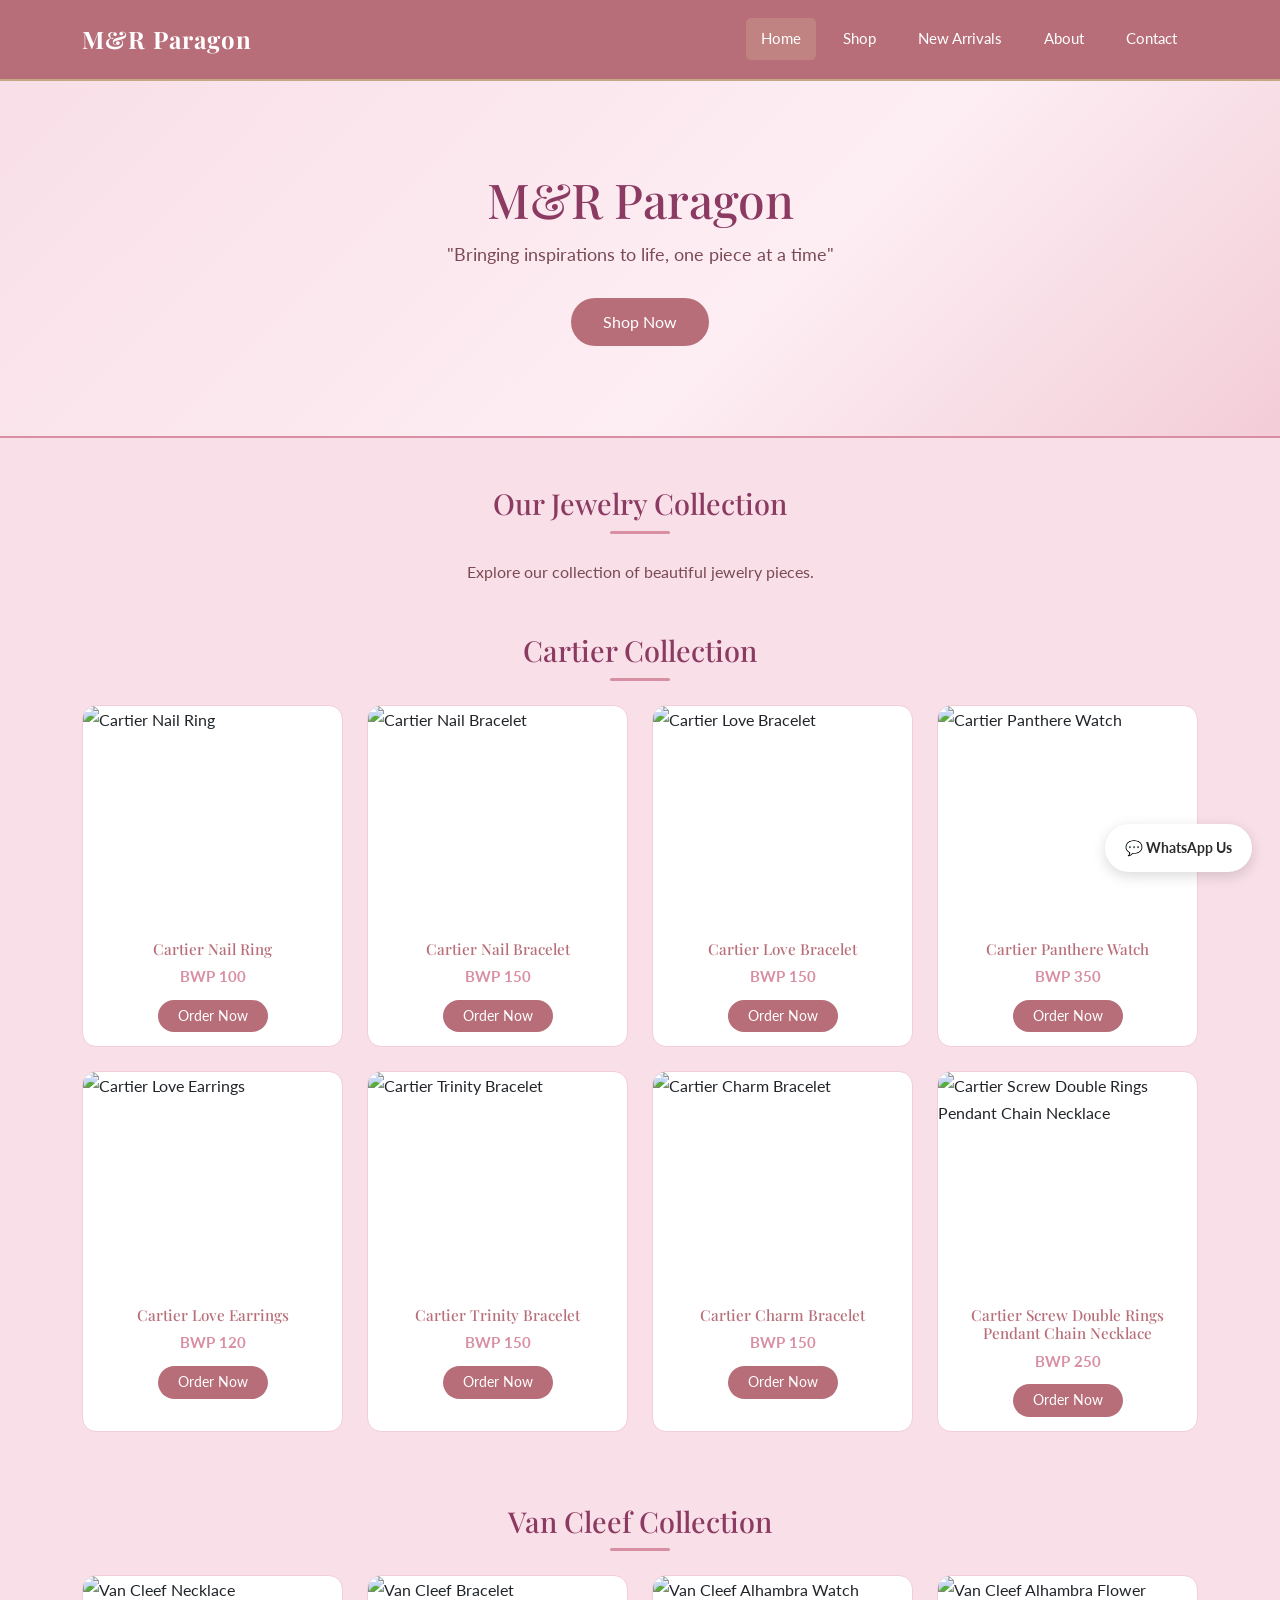
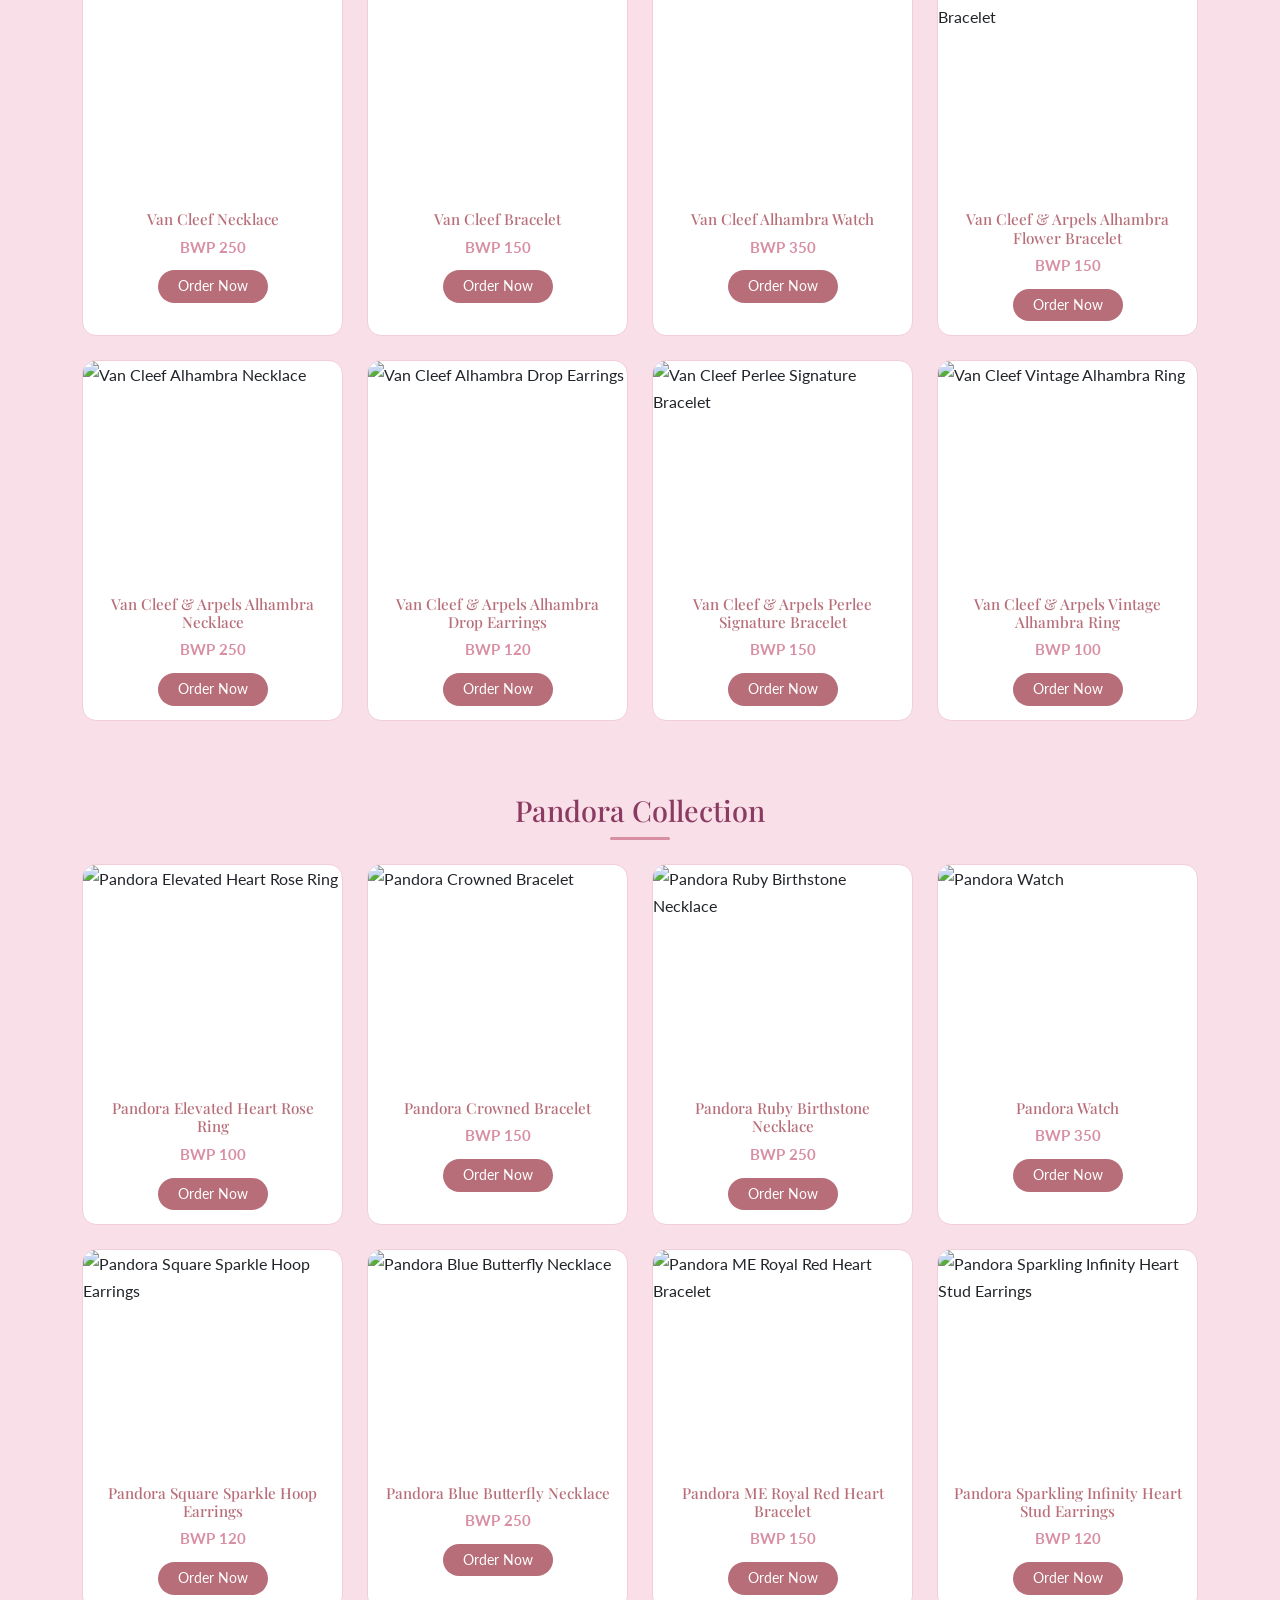
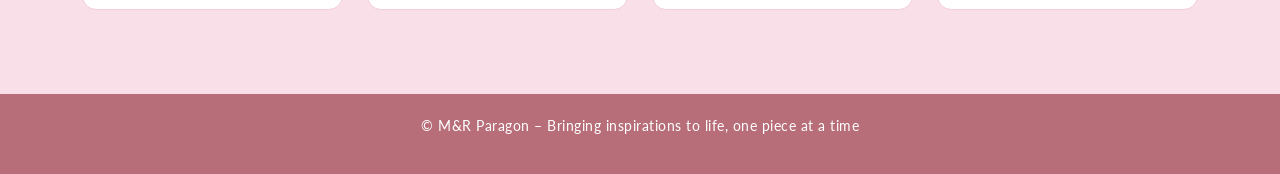
==== commit 5405b7e3: "Added animations, new arrivals page and styling improvements" ====
--- a/index.html
+++ b/index.html
@@ -5,17 +5,12 @@
     <meta charset="UTF-8">
     <meta name="viewport" content="width=device-width, initial-scale=1.0">
     <title>M&R Paragon</title>
-
-    <!-- Bootstrap CSS -->
     <link href="https://cdn.jsdelivr.net/npm/bootstrap@5.3.0/dist/css/bootstrap.min.css" rel="stylesheet">
-
-    <!-- Custom CSS -->
     <link rel="stylesheet" href="styles.css">
 </head>
 
 <body>
 
-    <!-- Navbar -->
     <header>
         <nav class="navbar navbar-expand-lg">
             <div class="container">
@@ -25,21 +20,11 @@
                 </button>
                 <div class="collapse navbar-collapse" id="navbarNav">
                     <ul class="navbar-nav ms-auto">
-                        <li class="nav-item">
-                            <a class="nav-link active" href="index.html">Home</a>
-                        </li>
-                        <li class="nav-item">
-                            <a class="nav-link" href="shop.html">Shop</a>
-                        </li>
-                        <li class="nav-item">
-                            <a class="nav-link" href="new-arrivals.html">New Arrivals</a>
-                        </li>
-                        <li class="nav-item">
-                            <a class="nav-link" href="about.html">About</a>
-                        </li>
-                        <li class="nav-item">
-                            <a class="nav-link" href="contact.html">Contact</a>
-                        </li>
+                        <li class="nav-item"><a class="nav-link active" href="index.html">Home</a></li>
+                        <li class="nav-item"><a class="nav-link" href="shop.html">Shop</a></li>
+                        <li class="nav-item"><a class="nav-link" href="new-arrivals.html">New Arrivals</a></li>
+                        <li class="nav-item"><a class="nav-link" href="about.html">About</a></li>
+                        <li class="nav-item"><a class="nav-link" href="contact.html">Contact</a></li>
                     </ul>
                 </div>
             </div>
@@ -48,7 +33,6 @@
 
     <main class="container-fluid px-0">
 
-        <!-- Hero Section -->
         <section class="hero">
             <h1>M&R Paragon</h1>
             <p>"Bringing inspirations to life, one piece at a time"</p>
@@ -59,10 +43,8 @@
             <h1 class="section-title">Our Jewelry Collection</h1>
             <p class="text-center mb-5" style="color: #7a4a55;">Explore our collection of beautiful jewelry pieces.</p>
 
-            <!-- Cartier Collection -->
             <h2 class="section-title">Cartier Collection</h2>
             <div class="row">
-
                 <div class="col-md-3">
                     <div class="card">
                         <img src="https://i.redd.it/cartier-nail-ring-from-miss-chen-v0-prbji5fy61oc1.jpg?width=1600&format=pjpg&auto=webp&s=e58f113981d6c70416b1d5cdf6a191837d64e76e" class="card-img-top" alt="Cartier Nail Ring">
@@ -73,7 +55,6 @@
                         </div>
                     </div>
                 </div>
-
                 <div class="col-md-3">
                     <div class="card">
                         <img src="https://encrypted-tbn0.gstatic.com/images?q=tbn:ANd9GcS59gCNpRDJE7nk_mjT8EjLBcBiODa83-OTsg&s" class="card-img-top" alt="Cartier Nail Bracelet">
@@ -84,7 +65,6 @@
                         </div>
                     </div>
                 </div>
-
                 <div class="col-md-3">
                     <div class="card">
                         <img src="https://encrypted-tbn0.gstatic.com/images?q=tbn:ANd9GcSBH5bOCgPOYywVp0LKXH1x812YaNh8NZI_1w&s" class="card-img-top" alt="Cartier Love Bracelet">
@@ -95,7 +75,6 @@
                         </div>
                     </div>
                 </div>
-
                 <div class="col-md-3">
                     <div class="card">
                         <img src="https://encrypted-tbn0.gstatic.com/images?q=tbn:ANd9GcR2xNUr3nPArh5bxdLEZTwpgVVrJLgCX3lV2g&s" class="card-img-top" alt="Cartier Panthere Watch">
@@ -106,7 +85,6 @@
                         </div>
                     </div>
                 </div>
-
                 <div class="col-md-3">
                     <div class="card">
                         <img src="https://www.cartier.com/dw/image/v2/BGTJ_PRD/on/demandware.static/-/Sites-cartier-master/default/dw1294893d/images/large/c0703fadab275537988f1188187a8061.png?sw=750&sh=750&sm=fit&sfrm=png" class="card-img-top" alt="Cartier Love Earrings">
@@ -117,7 +95,6 @@
                         </div>
                     </div>
                 </div>
-
                 <div class="col-md-3">
                     <div class="card">
                         <img src="https://mygemma.com/cdn/shop/products/123495-fv_d2d13447-26d2-4385-a4c2-ccbe6bdcfe4e_1200x.jpg?v=1663313050" class="card-img-top" alt="Cartier Trinity Bracelet">
@@ -128,7 +105,6 @@
                         </div>
                     </div>
                 </div>
-
                 <div class="col-md-3">
                     <div class="card">
                         <img src="https://glennbradford.com/cdn/shop/products/BC46C680-EAB4-49AE-9970-42A597DC78D1_1280x.jpg?v=1670764748" class="card-img-top" alt="Cartier Charm Bracelet">
@@ -139,7 +115,6 @@
                         </div>
                     </div>
                 </div>
-
                 <div class="col-md-3">
                     <div class="card">
                         <img src="https://i.ebayimg.com/images/g/KNQAAOSwau1g-Elz/s-l400.jpg" class="card-img-top" alt="Cartier Screw Double Rings Pendant Chain Necklace">
@@ -150,13 +125,10 @@
                         </div>
                     </div>
                 </div>
-
             </div>
 
-            <!-- Van Cleef Collection -->
             <h2 class="section-title mt-5">Van Cleef Collection</h2>
             <div class="row">
-
                 <div class="col-md-3">
                     <div class="card">
                         <img src="https://encrypted-tbn0.gstatic.com/images?q=tbn:ANd9GcQ5LrPoDuQiIuS8qdY1t2RxNv528I95sNbLRg&s" class="card-img-top" alt="Van Cleef Necklace">
@@ -167,7 +139,6 @@
                         </div>
                     </div>
                 </div>
-
                 <div class="col-md-3">
                     <div class="card">
                         <img src="https://encrypted-tbn0.gstatic.com/images?q=tbn:ANd9GcTJ0sSZjDsdpOB0TRPhO69Ve5F_3e-x9BbHZA&s" class="card-img-top" alt="Van Cleef Bracelet">
@@ -178,7 +149,6 @@
                         </div>
                     </div>
                 </div>
-
                 <div class="col-md-3">
                     <div class="card">
                         <img src="https://encrypted-tbn0.gstatic.com/images?q=tbn:ANd9GcQs9DnrYNmbLQR7_C3rrWyErSYLRQumSHRibA&s" class="card-img-top" alt="Van Cleef Alhambra Watch">
@@ -189,7 +159,6 @@
                         </div>
                     </div>
                 </div>
-
                 <div class="col-md-3">
                     <div class="card">
                         <img src="https://cdn.salla.sa/RvPxw/5cbe5b20-49b4-4c45-ae9f-46ba56d51ec2-841.25x1000-2vhxqjWLwZJXRc8Lwtl9AqK66BhgEE1KMuLxle7w.jpg" class="card-img-top" alt="Van Cleef Alhambra Flower Bracelet">
@@ -200,7 +169,6 @@
                         </div>
                     </div>
                 </div>
-
                 <div class="col-md-3">
                     <div class="card">
                         <img src="https://www.anylovey.com/wp-content/uploads/2022/11/VCA-18CT-GOLD-ALHAMBRA-NECKLACE-BLUE-AGATE-10-MOTIFS-4-1024x1024.jpg" class="card-img-top" alt="Van Cleef Alhambra Necklace">
@@ -211,7 +179,6 @@
                         </div>
                     </div>
                 </div>
-
                 <div class="col-md-3">
                     <div class="card">
                         <img src="https://encrypted-tbn0.gstatic.com/images?q=tbn:ANd9GcQzBbYdA_wfGHn_tZrPWEj-_QPlF0PJa55gOA&s" class="card-img-top" alt="Van Cleef Alhambra Drop Earrings">
@@ -222,7 +189,6 @@
                         </div>
                     </div>
                 </div>
-
                 <div class="col-md-3">
                     <div class="card">
                         <img src="https://backend.yoogiscloset.com/media/catalog/product/3/5/356263_01.jpg?quality=80&bg-color=255,255,255&fit=bounds&height=490&width=370" class="card-img-top" alt="Van Cleef Perlee Signature Bracelet">
@@ -233,7 +199,6 @@
                         </div>
                     </div>
                 </div>
-
                 <div class="col-md-3">
                     <div class="card">
                         <img src="https://encrypted-tbn0.gstatic.com/images?q=tbn:ANd9GcR6o2smy-uP2DYG84WHpjF4rq_TqR-aBGAGJw&s" class="card-img-top" alt="Van Cleef Vintage Alhambra Ring">
@@ -244,13 +209,10 @@
                         </div>
                     </div>
                 </div>
-
             </div>
 
-            <!-- Pandora Collection -->
             <h2 class="section-title mt-5">Pandora Collection</h2>
             <div class="row">
-
                 <div class="col-md-3">
                     <div class="card">
                         <img src="https://encrypted-tbn0.gstatic.com/images?q=tbn:ANd9GcQ68-yUpdUv49bUozOsASN3nWpgLQJyqxqbLw&s" class="card-img-top" alt="Pandora Elevated Heart Rose Ring">
@@ -261,7 +223,6 @@
                         </div>
                     </div>
                 </div>
-
                 <div class="col-md-3">
                     <div class="card">
                         <img src="https://bijouterielaperlerare.ca/mod/file/ProductTemplateFichier/f7acadc65ab534a2d4072d58ca9f55b5.jpg" class="card-img-top" alt="Pandora Crowned Bracelet">
@@ -272,7 +233,6 @@
                         </div>
                     </div>
                 </div>
-
                 <div class="col-md-3">
                     <div class="card">
                         <img src="https://encrypted-tbn0.gstatic.com/images?q=tbn:ANd9GcROTANLi4XKSdwnOdxbN71Ahce00LwB6W_o-Q&s" class="card-img-top" alt="Pandora Ruby Birthstone Necklace">
@@ -283,7 +243,6 @@
                         </div>
                     </div>
                 </div>
-
                 <div class="col-md-3">
                     <div class="card">
                         <img src="https://www.one46.com.au/cdn/shop/products/product-image-929830921_grande.jpg?v=1571555003" class="card-img-top" alt="Pandora Watch">
@@ -294,7 +253,6 @@
                         </div>
                     </div>
                 </div>
-
                 <div class="col-md-3">
                     <div class="card">
                         <img src="https://encrypted-tbn0.gstatic.com/images?q=tbn:ANd9GcTZxsQ6nhyPdMHiuHzDd7z8ibmBiLeM-Dqj1w&s" class="card-img-top" alt="Pandora Square Sparkle Hoop Earrings">
@@ -305,7 +263,6 @@
                         </div>
                     </div>
                 </div>
-
                 <div class="col-md-3">
                     <div class="card">
                         <img src="https://stylessencej.com/cdn/shop/files/B802652_9d0a36f1-6894-4df8-b0a5-c59a832701a6_1200x.jpg?v=1766503993" class="card-img-top" alt="Pandora Blue Butterfly Necklace">
@@ -316,7 +273,6 @@
                         </div>
                     </div>
                 </div>
-
                 <div class="col-md-3">
                     <div class="card">
                         <img src="https://monicajewelers.com/cdn/shop/products/B8BYOGS0012_25313eee-40b4-4685-ac55-943af9cb8579.jpg?v=1654592421" class="card-img-top" alt="Pandora ME Royal Red Heart Bracelet">
@@ -327,7 +283,6 @@
                         </div>
                     </div>
                 </div>
-
                 <div class="col-md-3">
                     <div class="card">
                         <img src="https://zoom.jewelryimages.net/edge/tiptonsfinejewelry/images/edge/835-00012.jpg" class="card-img-top" alt="Pandora Sparkling Infinity Heart Stud Earrings">
@@ -338,24 +293,18 @@
                         </div>
                     </div>
                 </div>
-
             </div>
+
         </div>
-
     </main>
 
-    <!-- WhatsApp Float Button -->
-    <a href="https://wa.me/26774409036" class="whatsapp-float" target="_blank">
-        💬 WhatsApp Us
-    </a>
+    <a href="https://wa.me/26774409036" class="whatsapp-float" target="_blank">💬 WhatsApp Us</a>
 
     <footer>
         <p>&copy; M&R Paragon – Bringing inspirations to life, one piece at a time</p>
     </footer>
 
-    <!-- Bootstrap JS -->
-    <script src="https://cdn.jsdelivr.net/npm/@popperjs/core@2.11.6/dist/umd/popper.min.js"></script>
-    <script src="https://cdn.jsdelivr.net/npm/bootstrap@5.3.0/dist/js/bootstrap.min.js"></script>
-
+    <script src="https://cdn.jsdelivr.net/npm/bootstrap@5.3.0/dist/js/bootstrap.bundle.min.js"></script>
+    <script src="script.js"></script>
 </body>
 </html>
--- a/styles.css
+++ b/styles.css
@@ -98,7 +98,7 @@
 }
 
 .hero .btn-primary:hover {
-    background-color: var(--deep-rose);
+    background-color: var(--deep-rose) !important;
     color: white;
 }
 
@@ -127,17 +127,18 @@
 
 /* ── Product Cards ── */
 .card {
+    position: relative;
     border: 1px solid var(--pink-border);
     border-radius: 14px;
     overflow: hidden;
-    transition: transform 0.3s, box-shadow 0.3s;
+    transition: box-shadow 0.3s ease;
     background-color: #fff;
     height: 100%;
 }
 
 .card:hover {
-    transform: translateY(-6px);
-    box-shadow: 0 12px 28px rgba(183, 110, 121, 0.2);
+    box-shadow: 0 0 18px rgba(183, 110, 121, 0.35),
+                0 0 32px rgba(212, 165, 190, 0.2);
 }
 
 .card-img-top {
@@ -178,6 +179,35 @@
 .card .btn:hover {
     background-color: var(--deep-rose);
     color: white;
+}
+
+/* ── Card fade in on scroll ── */
+.card-hidden {
+    opacity: 0;
+    transform: translateY(24px);
+    transition: opacity 0.5s ease, transform 0.5s ease;
+}
+
+.card-visible {
+    opacity: 1;
+    transform: translateY(0);
+}
+
+/* ── New badge ── */
+.badge-new {
+    position: absolute;
+    top: 12px;
+    left: 12px;
+    background-color: var(--pink-nav);
+    color: white;
+    font-size: 0.75rem;
+    font-weight: 700;
+    padding: 4px 10px;
+    border-radius: 20px;
+    letter-spacing: 0.5px;
+    font-family: 'Lato', sans-serif;
+    box-shadow: 0 2px 6px rgba(183, 110, 121, 0.3);
+    z-index: 1;
 }
 
 /* ── Row spacing ── */
@@ -256,6 +286,37 @@
     background-color: var(--deep-rose);
 }
 
+/* ── Thank you message ── */
+.thank-you-msg {
+    text-align: center;
+    margin-top: 20px;
+    font-size: 1.1rem;
+    color: var(--pink-nav);
+    font-family: 'Playfair Display', serif;
+    animation: fadeInUp 0.5s ease;
+}
+
+@keyframes fadeInUp {
+    from { opacity: 0; transform: translateY(10px); }
+    to   { opacity: 1; transform: translateY(0); }
+}
+
+/* ── Flower petal animation ── */
+.petal {
+    position: fixed;
+    top: -50px;
+    animation: petalFall linear forwards;
+    pointer-events: none;
+    z-index: 9999;
+    user-select: none;
+}
+
+@keyframes petalFall {
+    0%   { top: -50px; opacity: 1; transform: rotate(0deg) translateX(0); }
+    50%  { opacity: 1; transform: rotate(180deg) translateX(30px); }
+    100% { top: 100vh; opacity: 0; transform: rotate(360deg) translateX(-20px); }
+}
+
 /* ── Business Hours Table ── */
 .business-hours {
     margin: 20px auto;
@@ -326,7 +387,7 @@
     font-size: 0.9rem;
     font-weight: 700;
     text-decoration: none;
-    box-shadow: 0 4px 14px rgba(0,0,0,0.2);
+    box-shadow: 0 4px 14px rgba(0,0,0,0.15);
     z-index: 999;
     transition: background 0.3s;
     display: flex;
@@ -335,8 +396,8 @@
 }
 
 .whatsapp-float:hover {
-    background-color:  #f3cdd7;
-    color:#2C2C2C;
+    background-color: #f3cdd7;
+    color: #2C2C2C;
 }
 
 /* ── Responsive ── */
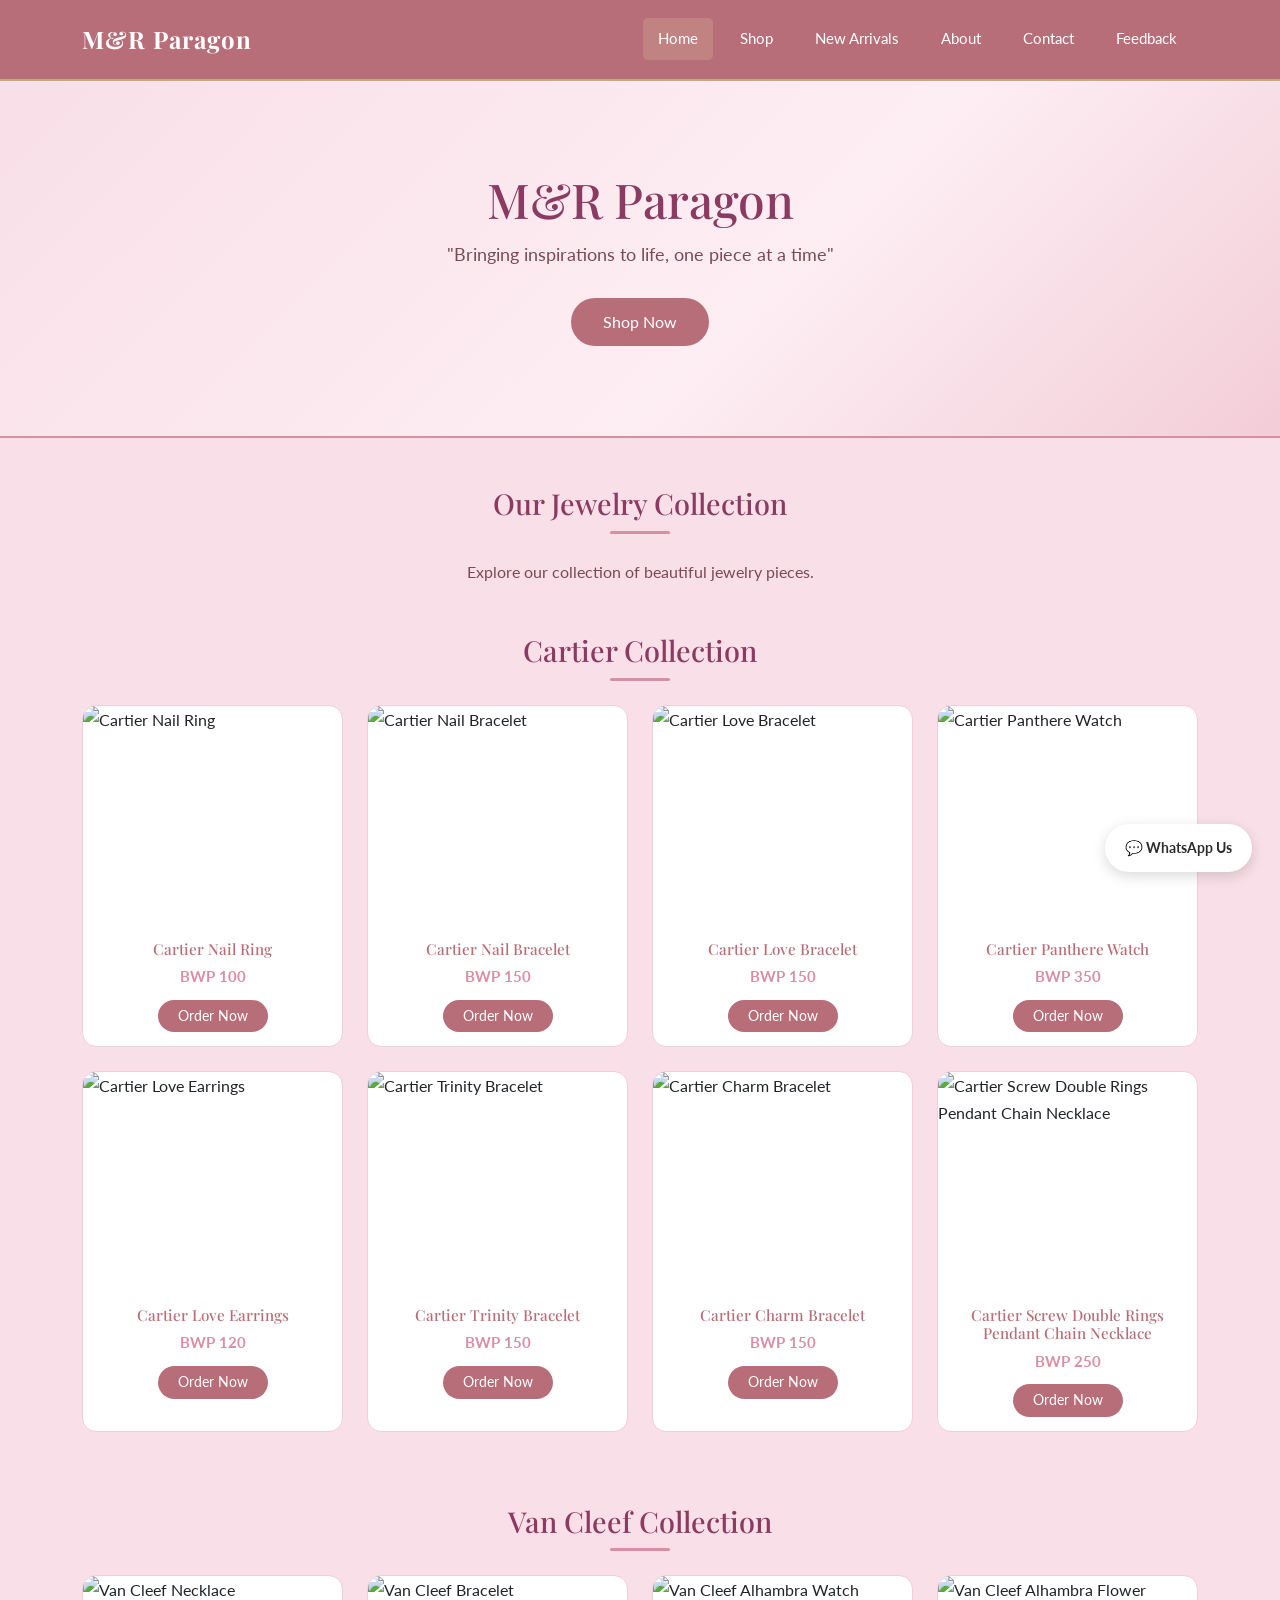
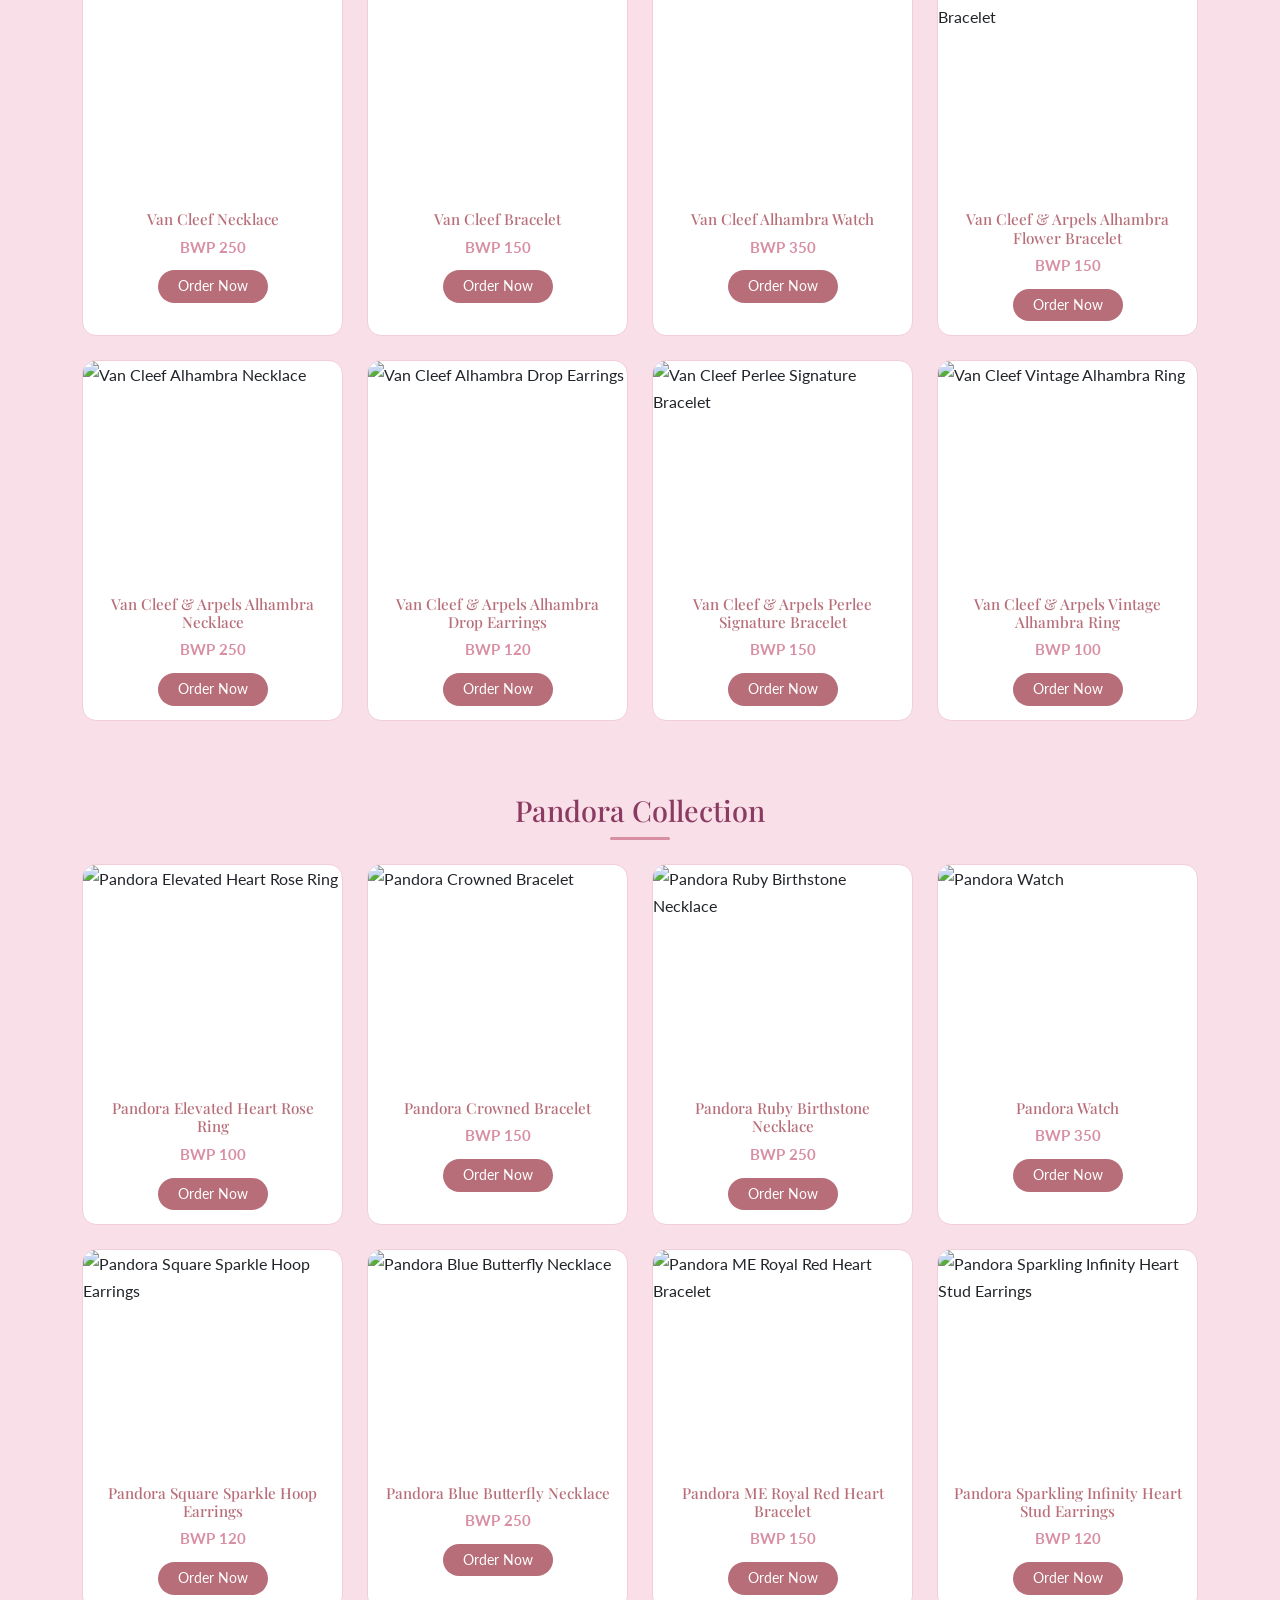
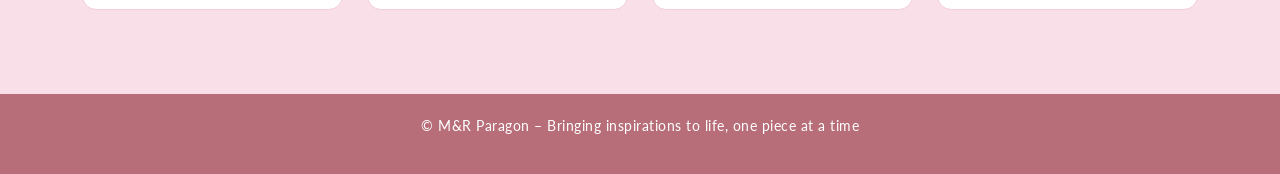
==== commit 84a5d190: "Add feedback link to navbar" ====
--- a/index.html
+++ b/index.html
@@ -25,6 +25,7 @@
                         <li class="nav-item"><a class="nav-link" href="new-arrivals.html">New Arrivals</a></li>
                         <li class="nav-item"><a class="nav-link" href="about.html">About</a></li>
                         <li class="nav-item"><a class="nav-link" href="contact.html">Contact</a></li>
+                        <li class="nav-item"><a class="nav-link" href="feedback.html">Feedback</a></li>
                     </ul>
                 </div>
             </div>
@@ -298,7 +299,7 @@
         </div>
     </main>
 
-    <a href="https://wa.me/26774409036" class="whatsapp-float" target="_blank">💬 WhatsApp Us</a>
+    <a href="https://wa.me/26777081500" class="whatsapp-float" target="_blank">💬 WhatsApp Us</a>
 
     <footer>
         <p>&copy; M&R Paragon – Bringing inspirations to life, one piece at a time</p>
